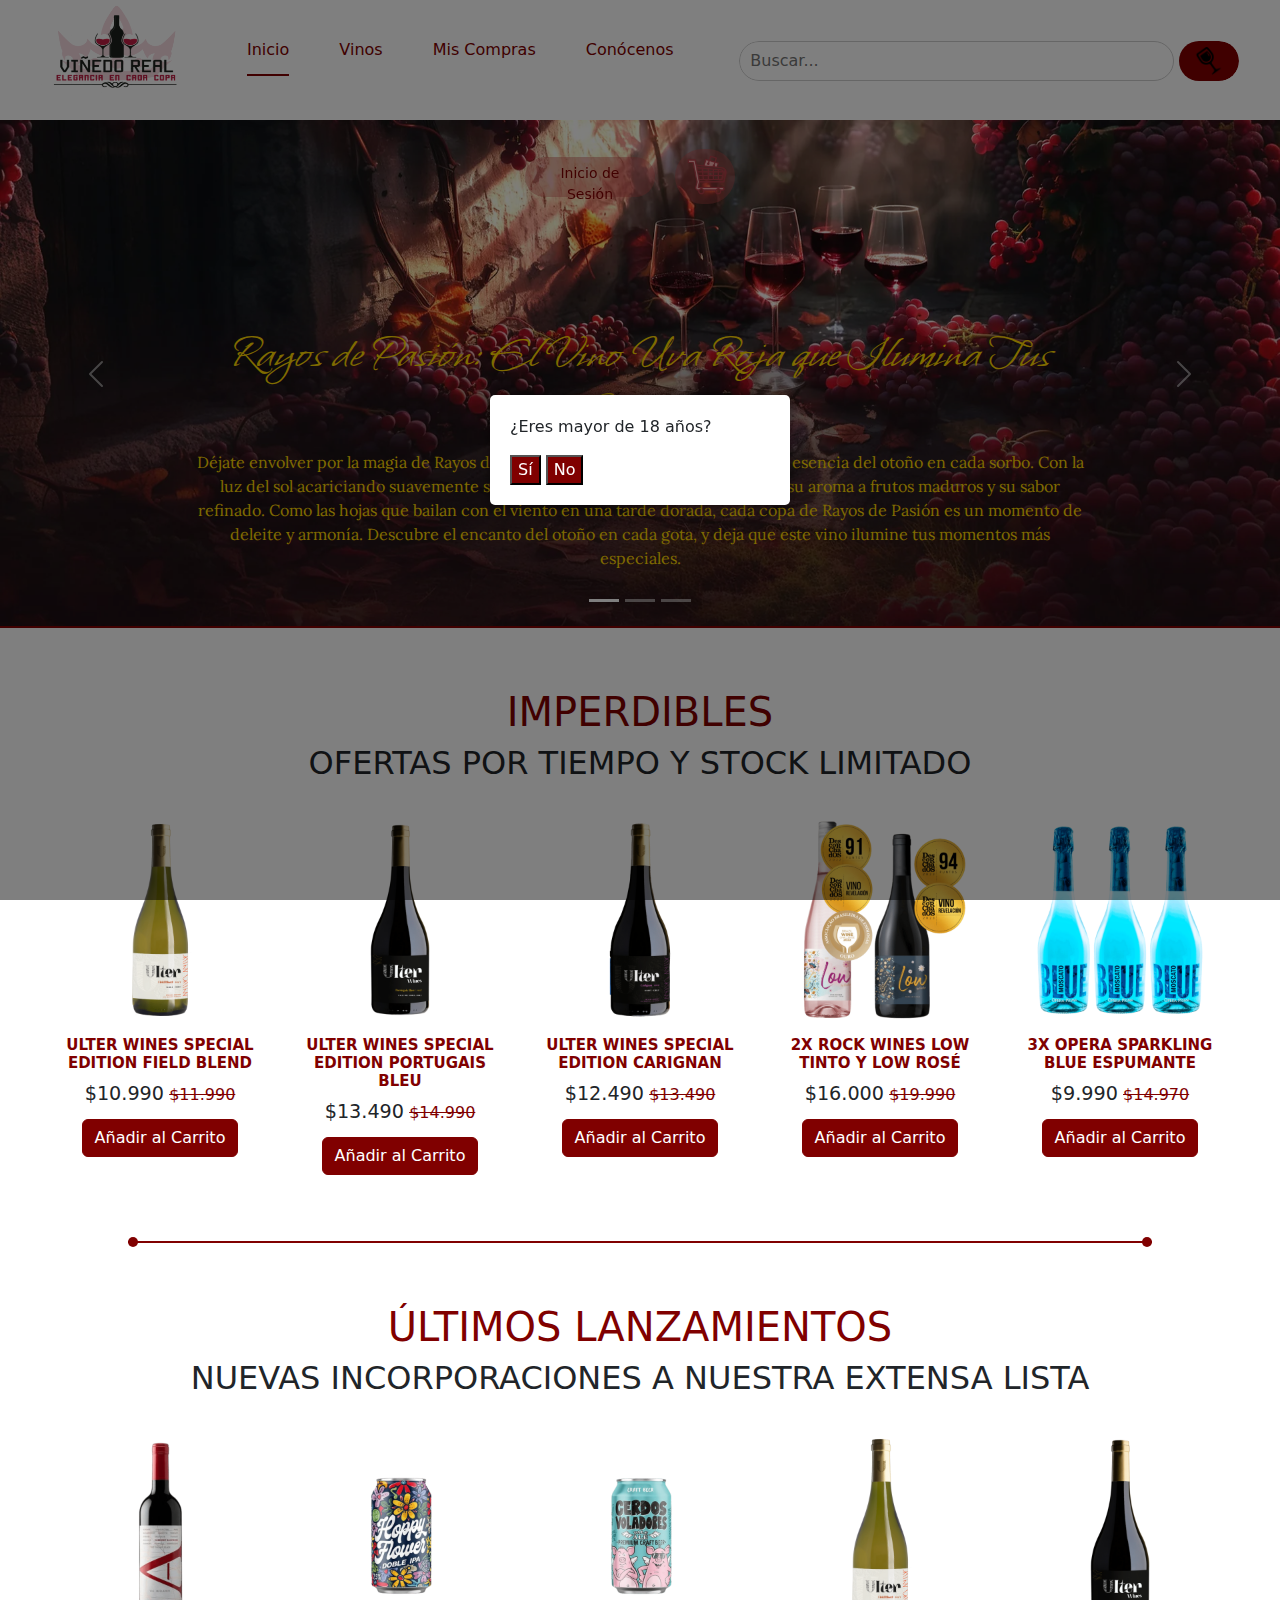
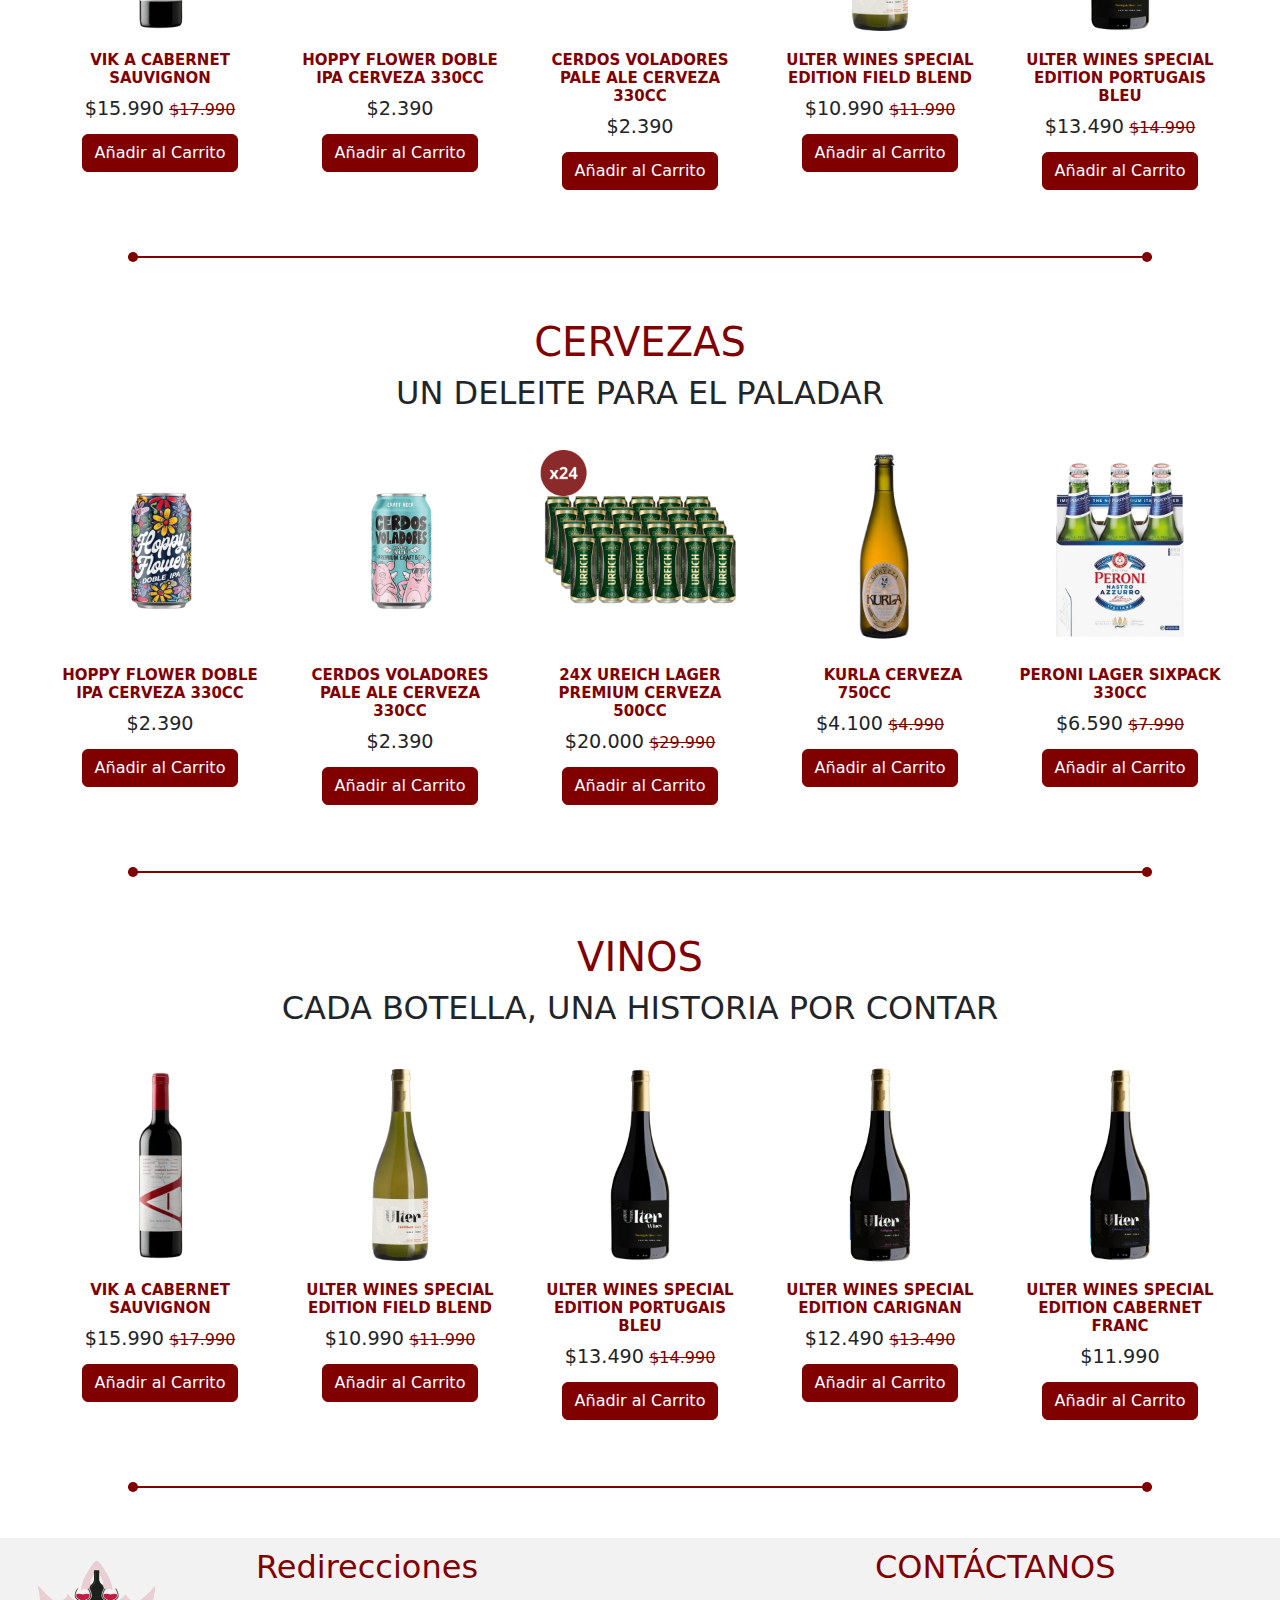
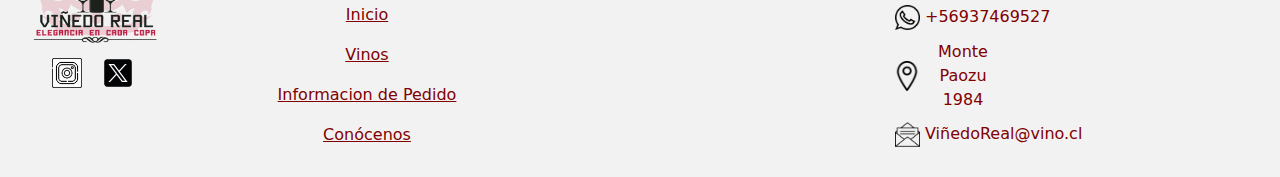
==== index.html @ 99cf97c0 "Primer commit" ====
<!DOCTYPE html>
<html lang="es">
  <head>
    <meta charset="UTF-8" />
    <meta name="viewport" content="width=device-width, initial-scale=1.0" />
    <title>Viñedo Real</title>
    <link
      href="https://cdn.jsdelivr.net/npm/bootstrap@5.3.3/dist/css/bootstrap.min.css"
      rel="stylesheet"
      integrity="sha384-QWTKZyjpPEjISv5WaRU9OFeRpok6YctnYmDr5pNlyT2bRjXh0JMhjY6hW+ALEwIH"
      crossorigin="anonymous"
    />
    <link rel="stylesheet" href="index.css" />
    <link
      rel="stylesheet"
      href="https://cdnjs.cloudflare.com/ajax/libs/font-awesome/5.15.3/css/all.min.css"
    />
    <link rel="preconnect" href="https://fonts.googleapis.com" />
    <link rel="preconnect" href="https://fonts.gstatic.com" crossorigin />
    <link
      href="https://fonts.googleapis.com/css2?family=Whisper&display=swap"
      rel="stylesheet"
    />
    <link rel="preconnect" href="https://fonts.googleapis.com" />
    <link rel="preconnect" href="https://fonts.gstatic.com" crossorigin />
    <link
      href="https://fonts.googleapis.com/css2?family=Lora:ital,wght@0,400..700;1,400..700&family=Whisper&display=swap"
      rel="stylesheet"
    />
  </head>
  <body>
    <nav class="nav">
      <div id="logo" class="nav-logo">
        <a href="index.html">
          <img src="imagenes/logo.png" alt="Logo" />
        </a>
      </div>
      <div class="nav-menu responsive" id="navMenu">
        <ul>
          <li><a href="index.html" class="link active">Inicio</a></li>
          <li><a href="vinos.html" class="link">Vinos</a></li>
          <li><a href="pedidos.html" class="link">Mis Compras</a></li>
          <li><a href="conocenos.html" class="link">Conócenos</a></li>
        </ul>
      </div>

      <div class="header-content">
        <form id="Busqueda" class="d-flex search-form" role="search">
          <input
            type="search"
            placeholder="Buscar..."
            aria-label="Search"
            class="my-search-input"
          />
          <button class="btn btn-outline-success" type="submit">
            <img src="imagenes/busqueda.png" alt="busqueda" />
          </button>
        </form>
      </div>

      <div class="nav-button">
        <a href="login.html" class="btn white-btn">Inicio de Sesión</a>
        <a href="carrito.html" class="btn" id="carritoBtn">
          <img src="imagenes/carrito.png" alt="carrito" />
        </a>
      </div>
      <div class="nav-menu-btn">
        <i class="bx bx-menu" onclick="myMenuFunction()"></i>
      </div>
    </nav>

    <!--TODO           CARRUSEL-->

    <div id="carouselExampleIndicators" class="carousel slide">
      <div class="carousel-indicators">
        <button
          type="button"
          data-bs-target="#carouselExampleIndicators"
          data-bs-slide-to="0"
          class="active"
          aria-current="true"
          aria-label="Slide 1"
        ></button>
        <button
          type="button"
          data-bs-target="#carouselExampleIndicators"
          data-bs-slide-to="1"
          aria-label="Slide 2"
        ></button>
        <button
          type="button"
          data-bs-target="#carouselExampleIndicators"
          data-bs-slide-to="2"
          aria-label="Slide 3"
        ></button>
      </div>
      <div class="carousel-inner">
        <div class="carousel-item active">
          <img
            src="imagenes/carrusel1.png"
            class="d-block w-100"
            alt="slide1uvas"
          />
          <div class="carousel-caption">
            <h5>Rayos de Pasión: El Vino Uva Roja que Ilumina Tus Sentidos</h5>
            <p>
              Déjate envolver por la magia de Rayos de Pasión, un vino uva roja
              que captura la esencia del otoño en cada sorbo. Con la luz del sol
              acariciando suavemente sus tonalidades, este elixir embriaga con
              su aroma a frutos maduros y su sabor refinado. Como las hojas que
              bailan con el viento en una tarde dorada, cada copa de Rayos de
              Pasión es un momento de deleite y armonía. Descubre el encanto del
              otoño en cada gota, y deja que este vino ilumine tus momentos más
              especiales.
            </p>
          </div>
        </div>
        <div class="carousel-item">
          <img
            src="imagenes/carrusel2.png"
            class="d-block w-100"
            alt="slide2sangre"
          />
          <div class="carousel-caption">
            <h5>Sangre del Viñedo: El Vino Rojo que Cautiva los Sentidos</h5>
            <p>
              Sumérgete en la seducción de nuestro vino Sangre del Viñedo, una
              experiencia sensorial que despierta los sentidos con su tonalidad
              roja profunda y su sabor exquisito. Proveniente de las uvas más
              selectas de nuestros viñedos, cada sorbo es un viaje a la pasión y
              la elegancia. Descubre el placer en cada gota, y deja que Sangre
              del Viñedo realce tus momentos más especiales.
            </p>
          </div>
        </div>
        <div class="carousel-item">
          <img
            src="imagenes/carrusel3.png"
            class="d-block w-100"
            alt="slide3verde"
          />
          <div class="carousel-caption">
            <h5>
              Resplandor Dorado: El Espumante Amarillo que Despierta el Espíritu
            </h5>
            <p>
              Embárcate en un viaje celestial con Resplandor Dorado, un
              espumante amarillo que irradia luz divina en cada sorbo. Envuelto
              en un halo de uvas verdes y la exuberancia de la naturaleza, este
              elixir despierta tus sentidos con su brillo celestial y su aroma a
              frescura primaveral. Como los rayos del sol que acarician la
              tierra fértil, cada copa de Resplandor Dorado es una experiencia
              luminosa que eleva el alma. Descubre la magia en cada gota, y deja
              que este espumante ilumine tus momentos más especiales.
            </p>
          </div>
        </div>
      </div>
      <button
        class="carousel-control-prev"
        type="button"
        data-bs-target="#carouselExampleIndicators"
        data-bs-slide="prev"
      >
        <span class="carousel-control-prev-icon" aria-hidden="true"></span>
        <span class="visually-hidden">Previous</span>
      </button>
      <button
        class="carousel-control-next"
        type="button"
        data-bs-target="#carouselExampleIndicators"
        data-bs-slide="next"
      >
        <span class="carousel-control-next-icon" aria-hidden="true"></span>
        <span class="visually-hidden">Next</span>
      </button>
    </div>

    <h1>IMPERDIBLES</h1>
    <h2>OFERTAS POR TIEMPO Y STOCK LIMITADO</h2>

    <!--TODO     CARDS    -->

    <div class="card-container">
      <div class="card" style="width: 18rem">
        <img src="imagenes/vinos/vino1.png" class="card-img-top" alt="vino1" />
        <div class="card-body">
          <h5 class="card-title">ULTER WINES SPECIAL EDITION FIELD BLEND</h5>
          <div class="price">
            <span class="discounted-price">$10.990</span>
            <span class="original-price">$11.990</span>
          </div>
          <a href="#" class="btn btn-primary">Añadir al Carrito</a>
        </div>
      </div>
      <div class="card" style="width: 18rem">
        <img src="imagenes/vinos/vino2.png" class="card-img-top" alt="vino2" />
        <div class="card-body">
          <h5 class="card-title">ULTER WINES SPECIAL EDITION PORTUGAIS BLEU</h5>
          <div class="price">
            <span class="discounted-price">$13.490</span>
            <span class="original-price">$14.990</span>
          </div>
          <a href="#" class="btn btn-primary">Añadir al Carrito</a>
        </div>
      </div>
      <div class="card" style="width: 18rem">
        <img src="imagenes/vinos/vino3.png" class="card-img-top" alt="vino3" />
        <div class="card-body">
          <h5 class="card-title">ULTER WINES SPECIAL EDITION CARIGNAN</h5>
          <div class="price">
            <span class="discounted-price">$12.490</span>
            <span class="original-price">$13.490</span>
          </div>
          <a href="#" class="btn btn-primary">Añadir al Carrito</a>
        </div>
      </div>
      <div class="card" style="width: 18rem">
        <img src="imagenes/vinos/vino4.png" class="card-img-top" alt="vino4" />
        <div class="card-body">
          <h5 class="card-title">2X ROCK WINES LOW TINTO Y LOW ROSÉ</h5>
          <div class="price">
            <span class="discounted-price">$16.000</span>
            <span class="original-price">$19.990</span>
          </div>
          <a href="#" class="btn btn-primary">Añadir al Carrito</a>
        </div>
      </div>
      <div class="card" style="width: 18rem">
        <img src="imagenes/vinos/vino5.png" class="card-img-top" alt="vino5" />
        <div class="card-body">
          <h5 class="card-title">3X OPERA SPARKLING BLUE ESPUMANTE</h5>
          <div class="price">
            <span class="discounted-price">$9.990</span>
            <span class="original-price">$14.970</span>
          </div>
          <a href="#" class="btn btn-primary">Añadir al Carrito</a>
        </div>
      </div>
    </div>

    <div class="separador"></div>

    <h1>ÚLTIMOS LANZAMIENTOS</h1>
    <h2>NUEVAS INCORPORACIONES A NUESTRA EXTENSA LISTA</h2>

    <!--TODO     CARDS   2 -->

    <div class="card-container">
      <div class="card" style="width: 18rem">
        <img
          src="imagenes/vinos/vino11.png"
          class="card-img-top"
          alt="vino11"
        />
        <div class="card-body">
          <h5 class="card-title">VIK A CABERNET SAUVIGNON</h5>
          <div class="price">
            <span class="discounted-price">$15.990</span>
            <span class="original-price">$17.990</span>
          </div>
          <a href="#" class="btn btn-primary">Añadir al Carrito</a>
        </div>
      </div>
      <div class="card" style="width: 18rem">
        <img
          src="imagenes/vinos/vino22.png"
          class="card-img-top"
          alt="vino22"
        />
        <div class="card-body">
          <h5 class="card-title">HOPPY FLOWER DOBLE IPA CERVEZA 330CC</h5>
          <div class="price">
            <span class="discounted-price">$2.390</span>
          </div>
          <a href="#" class="btn btn-primary">Añadir al Carrito</a>
        </div>
      </div>
      <div class="card" style="width: 18rem">
        <img
          src="imagenes/vinos/vino33.png"
          class="card-img-top"
          alt="vino33"
        />
        <div class="card-body">
          <h5 class="card-title">CERDOS VOLADORES PALE ALE CERVEZA 330CC</h5>
          <div class="price">
            <span class="discounted-price">$2.390</span>
          </div>
          <a href="#" class="btn btn-primary">Añadir al Carrito</a>
        </div>
      </div>
      <div class="card" style="width: 18rem">
        <img
          src="imagenes/vinos/vino44.png"
          class="card-img-top"
          alt="vino44"
        />
        <div class="card-body">
          <h5 class="card-title">ULTER WINES SPECIAL EDITION FIELD BLEND</h5>
          <div class="price">
            <span class="discounted-price">$10.990</span>
            <span class="original-price">$11.990</span>
          </div>
          <a href="#" class="btn btn-primary">Añadir al Carrito</a>
        </div>
      </div>
      <div class="card" style="width: 18rem">
        <img
          src="imagenes/vinos/vino55.png"
          class="card-img-top"
          alt="vino55"
        />
        <div class="card-body">
          <h5 class="card-title">ULTER WINES SPECIAL EDITION PORTUGAIS BLEU</h5>
          <div class="price">
            <span class="discounted-price">$13.490</span>
            <span class="original-price">$14.990</span>
          </div>
          <a href="#" class="btn btn-primary">Añadir al Carrito</a>
        </div>
      </div>
    </div>

    <div class="separador"></div>

    <h1>CERVEZAS</h1>
    <h2>UN DELEITE PARA EL PALADAR</h2>

    <!--TODO     CARDS  3  -->

    <div class="card-container">
      <div class="card" style="width: 18rem">
        <img
          src="imagenes/vinos/vino111.png"
          class="card-img-top"
          alt="vino111"
        />
        <div class="card-body">
          <h5 class="card-title">HOPPY FLOWER DOBLE IPA CERVEZA 330CC</h5>
          <div class="price">
            <span class="discounted-price"> $2.390</span>
          </div>
          <a href="#" class="btn btn-primary">Añadir al Carrito</a>
        </div>
      </div>
      <div class="card" style="width: 18rem">
        <img
          src="imagenes/vinos/vino222.png"
          class="card-img-top"
          alt="vino222"
        />
        <div class="card-body">
          <h5 class="card-title">CERDOS VOLADORES PALE ALE CERVEZA 330CC</h5>
          <div class="price">
            <span class="discounted-price">$2.390</span>
          </div>
          <a href="#" class="btn btn-primary">Añadir al Carrito</a>
        </div>
      </div>
      <div class="card" style="width: 18rem">
        <img
          src="imagenes/vinos/vino333.png"
          class="card-img-top"
          alt="vino333"
        />
        <div class="card-body">
          <h5 class="card-title">24X UREICH LAGER PREMIUM CERVEZA 500CC</h5>
          <div class="price">
            <span class="discounted-price">$20.000</span>
            <span class="original-price">$29.990</span>
          </div>
          <a href="#" class="btn btn-primary">Añadir al Carrito</a>
        </div>
      </div>
      <div class="card" style="width: 18rem">
        <img
          src="imagenes/vinos/vino444.png"
          class="card-img-top"
          alt="vino444"
        />
        <div class="card-body">
          <h5 class="card-title">
            ‎ ‎ ‎ ‎ ‎ KURLA CERVEZA 750CC‎ ‎ ‎ ‎ ‎‎ ‎ ‎
          </h5>
          <div class="price">
            <span class="discounted-price">$4.100</span>
            <span class="original-price">$4.990</span>
          </div>
          <a href="#" class="btn btn-primary">Añadir al Carrito</a>
        </div>
      </div>
      <div class="card" style="width: 18rem">
        <img
          src="imagenes/vinos/vino555.png"
          class="card-img-top"
          alt="vino555"
        />
        <div class="card-body">
          <h5 class="card-title">PERONI LAGER SIXPACK 330CC</h5>
          <div class="price">
            <span class="discounted-price">$6.590</span>
            <span class="original-price">$7.990</span>
          </div>
          <a href="#" class="btn btn-primary">Añadir al Carrito</a>
        </div>
      </div>
    </div>

    <div class="separador"></div>

    <h1>VINOS</h1>
    <h2>CADA BOTELLA, UNA HISTORIA POR CONTAR</h2>

    <!--TODO     CARDS  4  -->

    <div class="card-container">
      <div class="card" style="width: 18rem">
        <img
          src="imagenes/vinos/vino1111.png"
          class="card-img-top"
          alt="vino1111"
        />
        <div class="card-body">
          <h5 class="card-title">VIK A CABERNET SAUVIGNON</h5>
          <div class="price">
            <span class="discounted-price">$15.990</span>
            <span class="original-price">$17.990</span>
          </div>
          <a href="#" class="btn btn-primary">Añadir al Carrito</a>
        </div>
      </div>
      <div class="card" style="width: 18rem">
        <img
          src="imagenes/vinos/vino2222.png"
          class="card-img-top"
          alt="vino2222"
        />
        <div class="card-body">
          <h5 class="card-title">ULTER WINES SPECIAL EDITION FIELD BLEND</h5>
          <div class="price">
            <span class="discounted-price">$10.990</span>
            <span class="original-price">$11.990</span>
          </div>
          <a href="#" class="btn btn-primary">Añadir al Carrito</a>
        </div>
      </div>
      <div class="card" style="width: 18rem">
        <img
          src="imagenes/vinos/vino3333.png"
          class="card-img-top"
          alt="vino3333"
        />
        <div class="card-body">
          <h5 class="card-title">ULTER WINES SPECIAL EDITION PORTUGAIS BLEU</h5>
          <div class="price">
            <span class="discounted-price">$13.490</span>
            <span class="original-price">$14.990</span>
          </div>
          <a href="#" class="btn btn-primary">Añadir al Carrito</a>
        </div>
      </div>
      <div class="card" style="width: 18rem">
        <img
          src="imagenes/vinos/vino4444.png"
          class="card-img-top"
          alt="vino4444"
        />
        <div class="card-body">
          <h5 class="card-title">ULTER WINES SPECIAL EDITION CARIGNAN</h5>
          <div class="price">
            <span class="discounted-price">$12.490</span>
            <span class="original-price">$13.490</span>
          </div>
          <a href="#" class="btn btn-primary">Añadir al Carrito</a>
        </div>
      </div>
      <div class="card" style="width: 18rem">
        <img
          src="imagenes/vinos/vino5555.png"
          class="card-img-top"
          alt="vino5555"
        />
        <div class="card-body">
          <h5 class="card-title">ULTER WINES SPECIAL EDITION CABERNET FRANC</h5>
          <div class="price">
            <span class="discounted-price">$11.990</span>
          </div>
          <a href="#" class="btn btn-primary">Añadir al Carrito</a>
        </div>
      </div>
    </div>

    <div class="separador"></div>

    <!--TODO   FOOTER   -->

    <footer class="custom-footer">
      <div class="custom-logo-container">
        <div>
          <img src="imagenes/logo.png" alt="logo" class="custom-logo" />
          <img
            src="imagenes/instagram.png"
            alt="instagram"
            class="custom-icon"
          />
          <img src="imagenes/x.png" alt="x" class="custom-icon1" />
        </div>
      </div>
      <div class="custom-titles-container">
        <div class="custom-title">
          <h2>Redirecciones</h2>
          <ul class="list-group list-group-flush">
            <li class="list-group-item"><a href="index.html">Inicio</a></li>
            <li class="list-group-item"><a href="vinos.html">Vinos</a></li>
            <li class="list-group-item">
              <a href="pedidos.html">Informacion de Pedido</a>
            </li>
            <li class="list-group-item">
              <a href="conocenos.html">Conócenos</a>
            </li>
          </ul>
        </div>
        <div class="custom-title1">
          <h2 class="titulo">CONTÁCTANOS</h2>
          <ul class="list-group list-group-flush">
            <li class="list-group-item1">
              <img src="imagenes/whatsapp.png" alt="wsp" class="custom-icon3" />
              +56937469527
            </li>
            <li class="list-group-item2">
              <img
                src="imagenes/ubicacion.png"
                alt="ubicacion"
                class="custom-icon2"
              />
              Monte Paozu 1984
            </li>
            <li class="list-group-item1">
              <img
                src="imagenes/correo.png"
                alt="correo"
                class="custom-icon3"
              />
              ViñedoReal@vino.cl
            </li>
          </ul>
        </div>
      </div>
    </footer>

    <div id="modal">
      <div id="modal-content">
        <p>¿Eres mayor de 18 años?</p>
        <button id="yes-btn">Sí</button>
        <button id="no-btn">No</button>
      </div>
    </div>

    <script>
      const modal = document.getElementById("modal");
      const yesBtn = document.getElementById("yes-btn");
      const noBtn = document.getElementById("no-btn");

      window.onload = function () {
        modal.style.display = "block";
      };

      yesBtn.addEventListener("click", function () {
        modal.style.display = "none";
      });

      noBtn.addEventListener("click", function () {
        window.location.href =
          "https://www.senda.gob.cl/informacion-sobre-drogas/conoce-mas-sobre-las-drogas/alcohol/";
      });

      const toggleMenuBtn = document.getElementById("toggleMenu");
      const navMenu = document.getElementById("navMenu");

      toggleMenuBtn.addEventListener("click", function () {
        navMenu.classList.toggle("responsive");
      });
    </script>

    <script
      src="https://cdn.jsdelivr.net/npm/bootstrap@5.3.3/dist/js/bootstrap.bundle.min.js"
      integrity="sha384-YvpcrYf0tY3lHB60NNkmXc5s9fDVZLESaAA55NDzOxhy9GkcIdslK1eN7N6jIeHz"
      crossorigin="anonymous"
    ></script>
    <script
      src="https://cdn.jsdelivr.net/npm/@popperjs/core@2.11.8/dist/umd/popper.min.js"
      integrity="sha384-I7E8VVD/ismYTF4hNIPjVp/Zjvgyol6VFvRkX/vR+Vc4jQkC+hVqc2pM8ODewa9r"
      crossorigin="anonymous"
    ></script>
    <script
      src="https://cdn.jsdelivr.net/npm/bootstrap@5.3.3/dist/js/bootstrap.min.js"
      integrity="sha384-0pUGZvbkm6XF6gxjEnlmuGrJXVbNuzT9qBBavbLwCsOGabYfZo0T0to5eqruptLy"
      crossorigin="anonymous"
    ></script>
  </body>
</html>
---- index.css ----
/* Logo */
#logo img {
  width: 150px;
  height: 100px;
  margin-left: 40px;
  margin-top: 13px;
}

/* Barra de búsqueda */
.header {
  display: flex;
  justify-content: flex-end;
  align-items: center;
  background-color: #ffffff;
  padding: 10px 20px;
}

.header-content {
  display: flex;
  align-items: center;
  justify-content: space-between;
  max-width: 1200px;
  margin: 0 auto;
}

/** BARRA DE BUSQUEDA*/

#Busqueda {
  display: flex;
  align-items: center;
  border-radius: 20px;
  overflow: hidden;
  width: 500px;
  height: 40px;
  margin-top: 15px;
}

#Busqueda input {
  flex-grow: 2;
  padding: 10px;
  border: 1px solid #ccc;
  border-radius: 20px;
  width: auto;
  height: 100%;
}

#Busqueda button {
  background-color: #800000;
  border: none;
  border-radius: 20px;
  padding: 10px 15px;
  margin-left: 5px;
  height: 100%;
}

#Busqueda button img {
  width: 30px;
  height: 30px;
  margin-top: -5px;
}

@media only screen and (max-width: 768px) {
  #Busqueda {
    display: none;
  }
}

.nav {
  position: fixed;
  top: 0;
  display: flex;
  justify-content: space-around;
  width: 100%;
  height: 100px;
  line-height: 100px;
  background-color: #ffffff;
  z-index: 100;
  margin-top: -10px;
}

.nav-menu ul {
  display: flex;
  margin-top: 10px;
}

.nav-menu ul li {
  list-style-type: none;
}

.nav-menu ul li .link {
  text-decoration: none;
  font-weight: 500;
  color: #800000;
  padding-bottom: 15px;
  margin: 0 25px;
}

.link:hover,
.active {
  border-bottom: 2px solid #800000;
}

.nav-button .btn {
  width: 130px;
  height: 40px;
  font-weight: 500;
  background: rgba(193, 73, 73, 0.4);
  border: none;
  border-radius: 30px;
  cursor: pointer;
  transition: 0.3s ease;
  color: #800000;
}

.btn:hover {
  background: rgba(193, 73, 73, 0.4);
}

.btn.white-btn {
  margin-left: 15px;
  font-size: 14px;
  margin-top: 20px;
}

.nav-menu-btn {
  display: none;
}

@media only screen and (max-width: 786px) {
  .nav-button {
    display: none;
  }

  /* Ocultar el menú en dispositivos móviles */
  @media (max-width: 768px) {
    .nav-menu {
      display: none;
    }
    .responsive {
      display: block !important; /* Asegura que el menú sea visible al activarse */
    }
  }

  /* Ajustes para el botón de hamburguesa en dispositivos móviles */
  @media (max-width: 768px) {
    .nav-menu-btn {
      display: block; /* Asegura que el botón de hamburguesa sea visible */
    }
  }

  .nav-menu.responsive {
    top: 100px;
  }

  .nav-menu {
    position: absolute;
    top: -100%;
    display: flex;
    justify-content: center;
    background: rgba(255, 255, 255, 0.2);
    width: 100%;
    height: 90vh;
    backdrop-filter: blur(20px);
    transition: 0.3s;
  }

  .nav-menu ul {
    flex-direction: column;
    text-align: center;
  }

  .nav-menu-btn {
    display: block;
  }

  .nav-menu-btn i {
    font-size: 25px;
    color: #000; /* Cambiado a negro */
    padding: 10px;
    background: rgba(255, 255, 255, 0.2);
    border-radius: 50%;
    cursor: pointer;
    transition: 0.3s;
  }

  .nav-menu-btn i:hover {
    background: rgba(255, 255, 255, 0.15);
  }
}

@media only screen and (max-width: 540px) {
  .wrapper {
    min-height: 100vh;
  }

  .form-box {
    width: 100%;
    padding: 0 20px;
  }

  .register-container,
  .login-container {
    width: 100%;
    padding: 0 20px;
  }

  .register-container .two-forms {
    flex-direction: column;
    gap: 0;
  }
}

#carritoBtn {
  margin-left: 15px;
  width: 60px;
  height: 55px;
  margin-right: 35px;
  margin-top: 20px;
}

#carritoBtn img {
  height: 40px;
  width: 40px;
}

/* CARRUSEL */

#carouselExampleIndicators {
  margin-top: 120px;
}

.carousel-caption h5 {
  color: #ffd700;
  font-family: "Whisper", sans-serif;
  font-size: xxx-large;
}

.carousel-caption p {
  color: #ffd700;
  font-family: "Lora", sans-serif;
  font-size: medium;
}

/* Titulos */

h1 {
  margin-top: 60px;
  text-align: center;
  color: #800000;
}

h2 {
  text-align: center;
}

/* Card container */
.card-container {
  display: flex;
  justify-content: space-between;
  margin: 0 auto;
  max-width: 1200px;
}

/* Card */
.card {
  border: none;
  margin-top: 30px;
}

.btn-primary {
  background-color: #800000;
  border-color: #800000;
  margin-top: 10px;
}

.card-body {
  text-align: center;
}

.price {
  display: block;
  text-align: center;
}

.discounted-price {
  font-size: 1.2em;
}

.original-price {
  font-size: 1em;
  color: #800000;
  text-decoration: line-through;
}

.card-title {
  font-size: 15px;
  text-align: center;
  color: #800000;
  font-weight: bold;
}

.card-img-top {
  height: 200px;
  width: 200px;
  margin: 0 auto;
}

/* SEPARADOR */

.separador {
  position: relative;
  height: 2px;
  width: 80%;
  margin: 50px auto;
  background-color: #800000;
}

.separador::before,
.separador::after {
  content: "";
  position: absolute;
  width: 10px;
  height: 10px;
  background-color: #800000;
  border-radius: 50%;
}

.separador::before {
  left: 0;
  top: 50%;
  transform: translateY(-50%);
}

.separador::after {
  right: 0;
  top: 50%;
  transform: translateY(-50%);
}

/* FOOTER */

.custom-footer {
  background-color: #f2f2f2;
  color: #800000;
  padding: 20px;
  text-align: center;
}

.custom-titles-container {
  display: flex;
  justify-content: space-around;
}

.custom-title {
  width: 30%;
  margin-top: -140px;
}

.custom-title1 {
  width: 10%;
  margin-top: -140px;
  margin-right: 100px;
}

.list-group {
  padding-left: 0px;
  list-style: none;
}

.list-group-item {
  border: none;
  background-color: transparent;
  border: none;
}

.list-group-item1 {
  border: none;
  background-color: transparent;
  border: none;
  display: flex;
  margin-left: 20px;
  margin-top: 10px;
}

.list-group-item2 {
  border: none;
  background-color: transparent;
  border: none;
  display: flex;
  align-items: center;
  margin-left: 20px;
}

.list-group-item2 img {
  margin-right: 5px;
}

.list-group-item2 span {
  flex-grow: 1;
  margin-right: 5px;
  white-space: nowrap;
}

.custom-logo-container {
  display: flex;
  align-items: center;
  flex-wrap: wrap;
}

.custom-logo {
  width: 150px;
  height: 100px;
  display: block;
}

.custom-icon {
  width: 30px;
  height: 30px;
  margin: 0 5px;
}

.custom-icon1 {
  width: 40px;
  height: 30px;
  margin: 0 5px;
}

.custom-icon3 {
  width: 25px;
  height: auto;
  margin-right: 5px;
  vertical-align: middle;
  margin-bottom: 10px;
}

.custom-icon2 {
  width: 30px;
  height: 30px;
  margin-right: 5px;
  margin-left: -3px;
}

.list-group-item a {
  color: #800000;
}

/** Modal */

#modal {
  display: none;
  position: fixed;
  top: 0;
  left: 0;
  width: 100%;
  height: 100%;
  background-color: rgba(0, 0, 0, 0.5);
  z-index: 1000;
}

#modal-content {
  background-color: #ffffff;
  width: 300px;
  padding: 20px;
  border-radius: 5px;
  box-shadow: 0 0 10px rgba(0, 0, 0, 0.5);
  position: absolute;
  top: 50%;
  left: 50%;
  transform: translate(-50%, -50%);
}

/* Estilos para el botón */
#open-modal {
  background-color: #007bff;
  color: #fff;
  padding: 10px 20px;
  border: none;
  border-radius: 5px;
  cursor: pointer;
}

#yes-btn {
  color: #fff;
  background-color: #800000;
}

#no-btn {
  color: #fff;
  background-color: #800000;
}
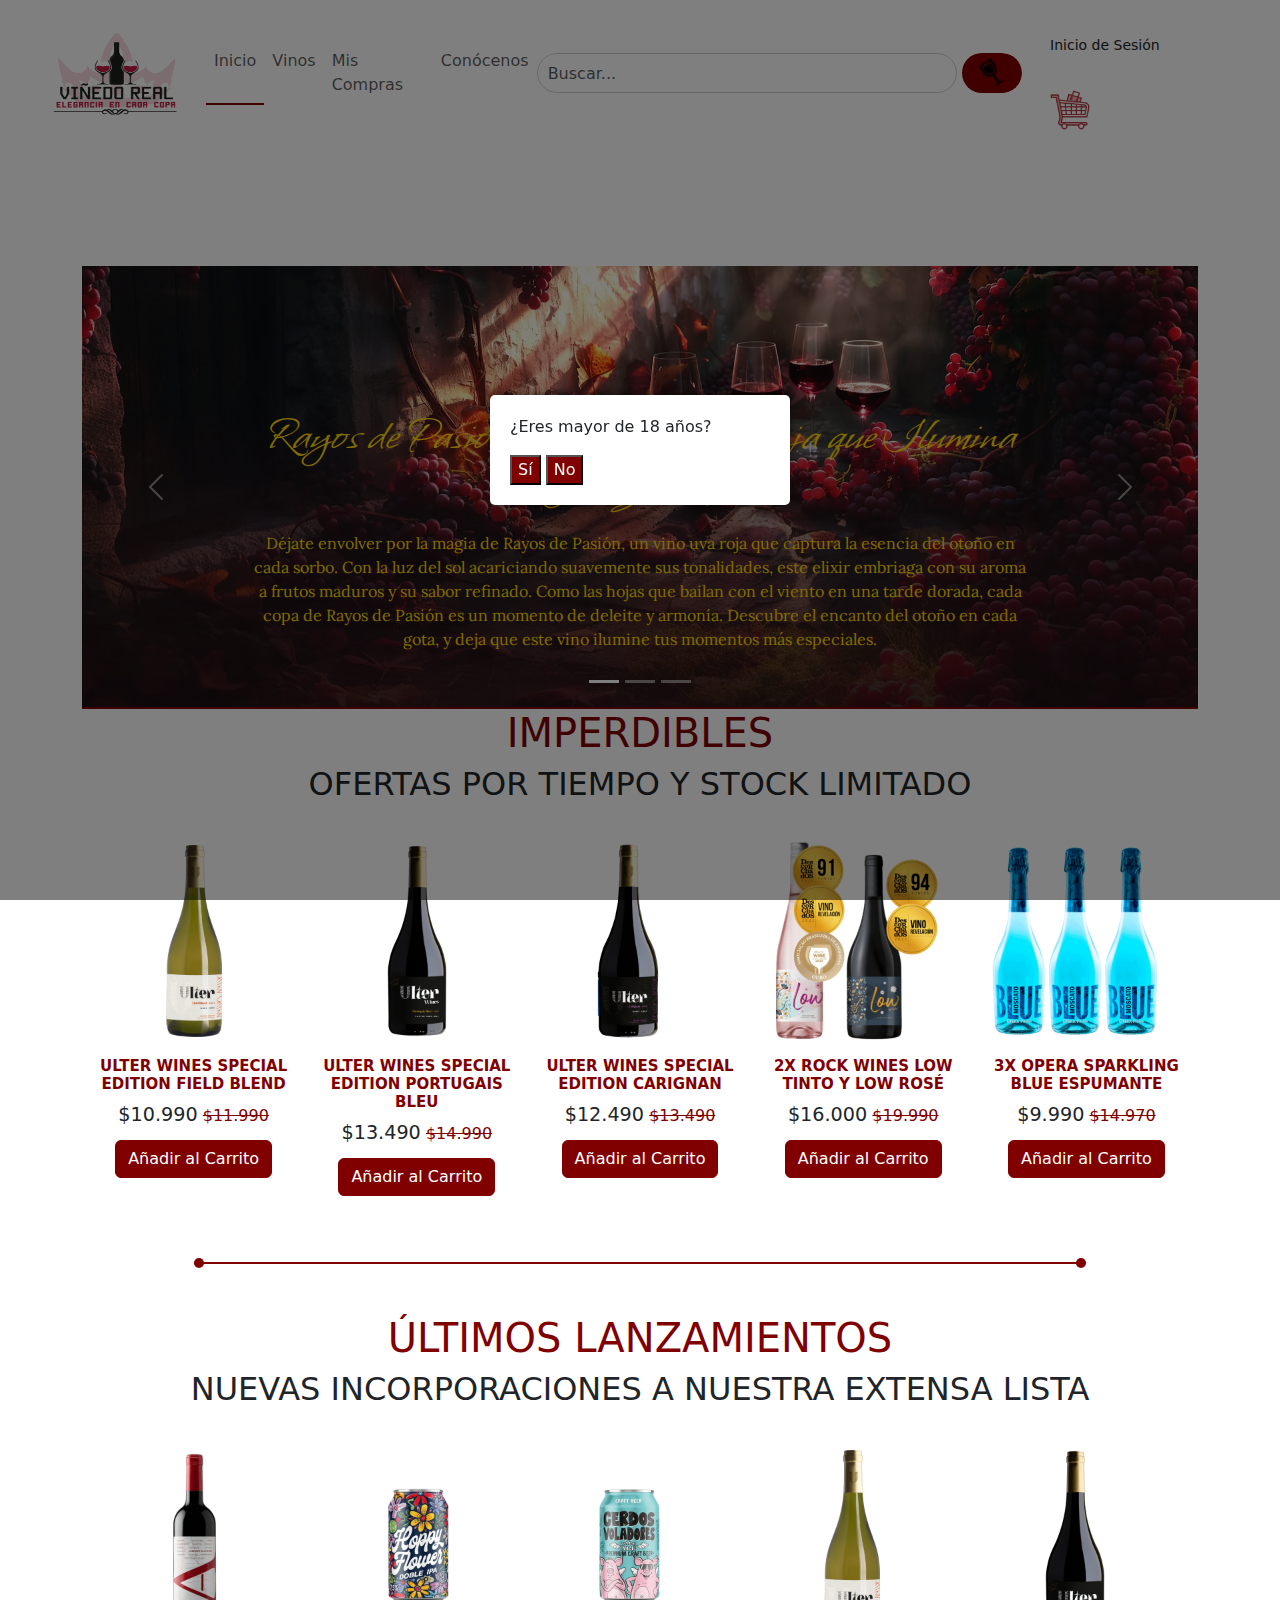
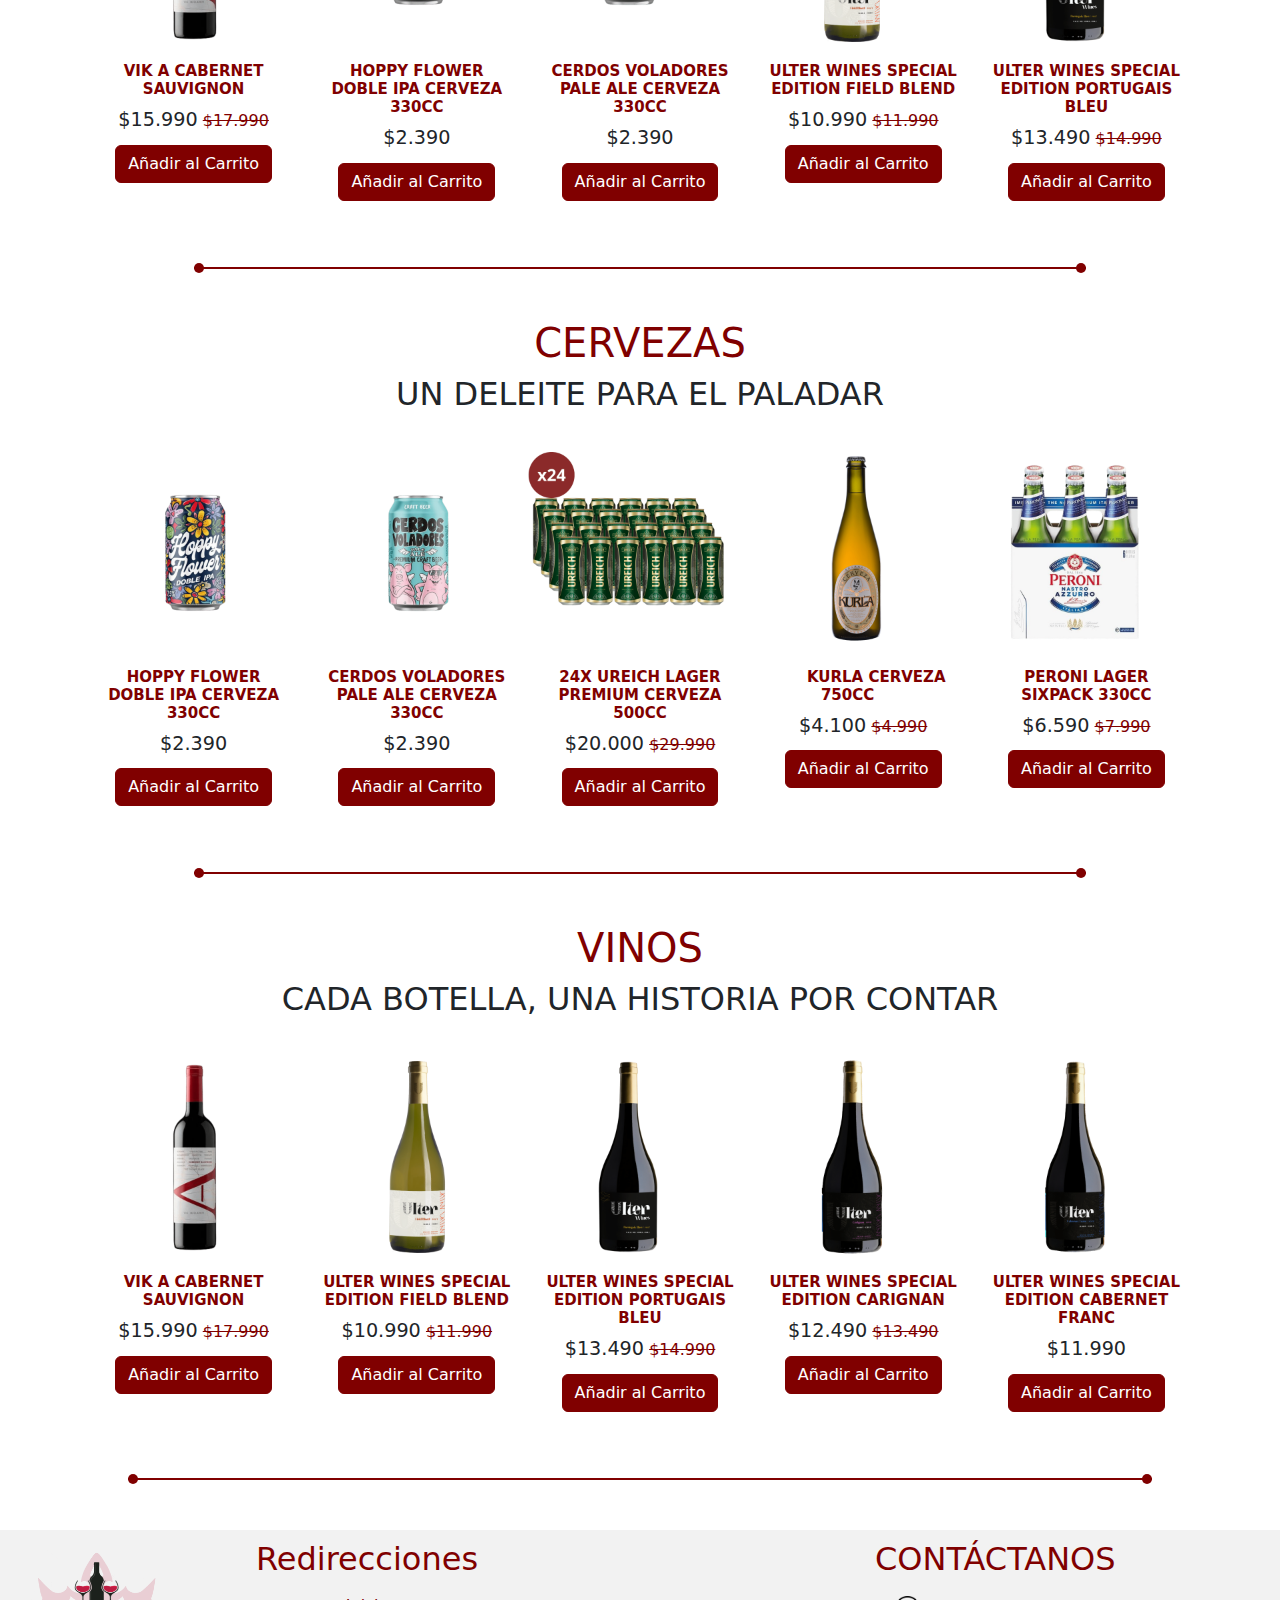
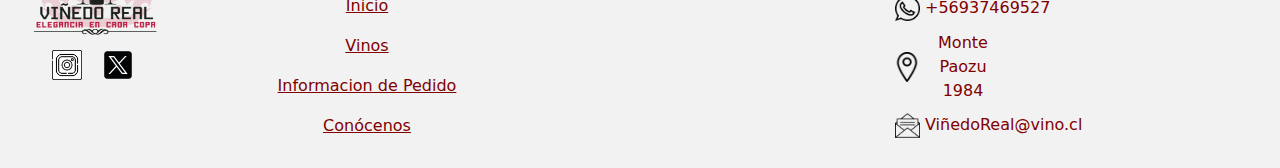
==== commit beb9d9e0: "Yes yes" ====
--- a/index.html
+++ b/index.html
@@ -29,468 +29,472 @@
     />
   </head>
   <body>
-    <nav class="nav">
-      <div id="logo" class="nav-logo">
-        <a href="index.html">
+    <!-- Barra de navegacion con boostrap -->
+    <nav class="navbar navbar-expand-lg navbar-light">
+      <a class="navbar-brand" href="index.html">
+        <div id="logo" class="">
           <img src="imagenes/logo.png" alt="Logo" />
-        </a>
-      </div>
-      <div class="nav-menu responsive" id="navMenu">
-        <ul>
-          <li><a href="index.html" class="link active">Inicio</a></li>
-          <li><a href="vinos.html" class="link">Vinos</a></li>
-          <li><a href="pedidos.html" class="link">Mis Compras</a></li>
-          <li><a href="conocenos.html" class="link">Conócenos</a></li>
+        </div>
+      </a>
+      <button class="navbar-toggler" type="button" data-toggle="collapse" data-target="#navbarSupportedContent" aria-controls="navbarSupportedContent" aria-expanded="false" aria-label="Toggle navigation">
+        <span class="navbar-toggler-icon"></span>
+      </button>
+    
+      <div class="collapse navbar-collapse" id="navbarSupportedContent">
+        <ul class="navbar-nav mr-auto">
+          <li class="nav-item active">
+            <a class="nav-link" href="index.html">Inicio <span class="sr-only">(current)</span></a>
+          </li>
+          <li class="nav-item">
+            <a class="nav-link" href="vinos.html">Vinos</a>
+          </li>
+          <li class="nav-item">
+            <a class="nav-link" href="pedidos.html">Mis Compras</a>
+          </li>
+          <li class="nav-item">
+            <a class="nav-link" href="conocenos.html">Conócenos</a>
+          </li>
         </ul>
-      </div>
-
-      <div class="header-content">
-        <form id="Busqueda" class="d-flex search-form" role="search">
-          <input
-            type="search"
-            placeholder="Buscar..."
-            aria-label="Search"
-            class="my-search-input"
-          />
-          <button class="btn btn-outline-success" type="submit">
-            <img src="imagenes/busqueda.png" alt="busqueda" />
+        <form id="Busqueda"  class="form-inline my-2 my-lg-0 mx-auto" role="search">
+          <input type="search" placeholder="Buscar..." aria-label="Search" class="form-control mr-sm-2">
+          <button class="btn btn-outline-success my-2 my-sm-0" type="submit"><img src="imagenes/busqueda.png" alt="busqueda"/></button>
+        </form>
+        <div class="ml-auto">
+          <a href="login.html" class="btn white-btn">Inicio de Sesión</a>
+          <a href="carrito.html" class="btn" id="carritoBtn">
+            <img src="imagenes/carrito.png" alt="carrito" />
+          </a>
+        </div>
+      </div>
+    </nav>
+    <!--TODO           CARRUSEL-->
+    <div class="container">
+      <div class="row"> <!-- Carrusel -->
+        <div id="carouselExampleIndicators" class="carousel slide">
+          <div class="carousel-indicators">
+            <button
+              type="button"
+              data-bs-target="#carouselExampleIndicators"
+              data-bs-slide-to="0"
+              class="active"
+              aria-current="true"
+              aria-label="Slide 1"
+            ></button>
+            <button
+              type="button"
+              data-bs-target="#carouselExampleIndicators"
+              data-bs-slide-to="1"
+              aria-label="Slide 2"
+            ></button>
+            <button
+              type="button"
+              data-bs-target="#carouselExampleIndicators"
+              data-bs-slide-to="2"
+              aria-label="Slide 3"
+            ></button>
+          </div>
+          <div class="carousel-inner">
+            <div class="carousel-item active">
+              <img
+                src="imagenes/carrusel1.png"
+                class="d-block w-100"
+                alt="slide1uvas"
+              />
+              <div class="carousel-caption">
+                <h5>Rayos de Pasión: El Vino Uva Roja que Ilumina Tus Sentidos</h5>
+                <p>
+                  Déjate envolver por la magia de Rayos de Pasión, un vino uva roja
+                  que captura la esencia del otoño en cada sorbo. Con la luz del sol
+                  acariciando suavemente sus tonalidades, este elixir embriaga con
+                  su aroma a frutos maduros y su sabor refinado. Como las hojas que
+                  bailan con el viento en una tarde dorada, cada copa de Rayos de
+                  Pasión es un momento de deleite y armonía. Descubre el encanto del
+                  otoño en cada gota, y deja que este vino ilumine tus momentos más
+                  especiales.
+                </p>
+              </div>
+            </div>
+            <div class="carousel-item">
+              <img
+                src="imagenes/carrusel2.png"
+                class="d-block w-100"
+                alt="slide2sangre"
+              />
+              <div class="carousel-caption">
+                <h5>Sangre del Viñedo: El Vino Rojo que Cautiva los Sentidos</h5>
+                <p>
+                  Sumérgete en la seducción de nuestro vino Sangre del Viñedo, una
+                  experiencia sensorial que despierta los sentidos con su tonalidad
+                  roja profunda y su sabor exquisito. Proveniente de las uvas más
+                  selectas de nuestros viñedos, cada sorbo es un viaje a la pasión y
+                  la elegancia. Descubre el placer en cada gota, y deja que Sangre
+                  del Viñedo realce tus momentos más especiales.
+                </p>
+              </div>
+            </div>
+            <div class="carousel-item">
+              <img
+                src="imagenes/carrusel3.png"
+                class="d-block w-100"
+                alt="slide3verde"
+              />
+              <div class="carousel-caption">
+                <h5>
+                  Resplandor Dorado: El Espumante Amarillo que Despierta el Espíritu
+                </h5>
+                <p>
+                  Embárcate en un viaje celestial con Resplandor Dorado, un
+                  espumante amarillo que irradia luz divina en cada sorbo. Envuelto
+                  en un halo de uvas verdes y la exuberancia de la naturaleza, este
+                  elixir despierta tus sentidos con su brillo celestial y su aroma a
+                  frescura primaveral. Como los rayos del sol que acarician la
+                  tierra fértil, cada copa de Resplandor Dorado es una experiencia
+                  luminosa que eleva el alma. Descubre la magia en cada gota, y deja
+                  que este espumante ilumine tus momentos más especiales.
+                </p>
+              </div>
+            </div>
+          </div>
+          <button
+            class="carousel-control-prev"
+            type="button"
+            data-bs-target="#carouselExampleIndicators"
+            data-bs-slide="prev"
+          >
+            <span class="carousel-control-prev-icon" aria-hidden="true"></span>
+            <span class="visually-hidden">Previous</span>
           </button>
-        </form>
-      </div>
-
-      <div class="nav-button">
-        <a href="login.html" class="btn white-btn">Inicio de Sesión</a>
-        <a href="carrito.html" class="btn" id="carritoBtn">
-          <img src="imagenes/carrito.png" alt="carrito" />
-        </a>
-      </div>
-      <div class="nav-menu-btn">
-        <i class="bx bx-menu" onclick="myMenuFunction()"></i>
-      </div>
-    </nav>
-
-    <!--TODO           CARRUSEL-->
-
-    <div id="carouselExampleIndicators" class="carousel slide">
-      <div class="carousel-indicators">
-        <button
-          type="button"
-          data-bs-target="#carouselExampleIndicators"
-          data-bs-slide-to="0"
-          class="active"
-          aria-current="true"
-          aria-label="Slide 1"
-        ></button>
-        <button
-          type="button"
-          data-bs-target="#carouselExampleIndicators"
-          data-bs-slide-to="1"
-          aria-label="Slide 2"
-        ></button>
-        <button
-          type="button"
-          data-bs-target="#carouselExampleIndicators"
-          data-bs-slide-to="2"
-          aria-label="Slide 3"
-        ></button>
-      </div>
-      <div class="carousel-inner">
-        <div class="carousel-item active">
-          <img
-            src="imagenes/carrusel1.png"
-            class="d-block w-100"
-            alt="slide1uvas"
-          />
-          <div class="carousel-caption">
-            <h5>Rayos de Pasión: El Vino Uva Roja que Ilumina Tus Sentidos</h5>
-            <p>
-              Déjate envolver por la magia de Rayos de Pasión, un vino uva roja
-              que captura la esencia del otoño en cada sorbo. Con la luz del sol
-              acariciando suavemente sus tonalidades, este elixir embriaga con
-              su aroma a frutos maduros y su sabor refinado. Como las hojas que
-              bailan con el viento en una tarde dorada, cada copa de Rayos de
-              Pasión es un momento de deleite y armonía. Descubre el encanto del
-              otoño en cada gota, y deja que este vino ilumine tus momentos más
-              especiales.
-            </p>
-          </div>
-        </div>
-        <div class="carousel-item">
-          <img
-            src="imagenes/carrusel2.png"
-            class="d-block w-100"
-            alt="slide2sangre"
-          />
-          <div class="carousel-caption">
-            <h5>Sangre del Viñedo: El Vino Rojo que Cautiva los Sentidos</h5>
-            <p>
-              Sumérgete en la seducción de nuestro vino Sangre del Viñedo, una
-              experiencia sensorial que despierta los sentidos con su tonalidad
-              roja profunda y su sabor exquisito. Proveniente de las uvas más
-              selectas de nuestros viñedos, cada sorbo es un viaje a la pasión y
-              la elegancia. Descubre el placer en cada gota, y deja que Sangre
-              del Viñedo realce tus momentos más especiales.
-            </p>
-          </div>
-        </div>
-        <div class="carousel-item">
-          <img
-            src="imagenes/carrusel3.png"
-            class="d-block w-100"
-            alt="slide3verde"
-          />
-          <div class="carousel-caption">
-            <h5>
-              Resplandor Dorado: El Espumante Amarillo que Despierta el Espíritu
-            </h5>
-            <p>
-              Embárcate en un viaje celestial con Resplandor Dorado, un
-              espumante amarillo que irradia luz divina en cada sorbo. Envuelto
-              en un halo de uvas verdes y la exuberancia de la naturaleza, este
-              elixir despierta tus sentidos con su brillo celestial y su aroma a
-              frescura primaveral. Como los rayos del sol que acarician la
-              tierra fértil, cada copa de Resplandor Dorado es una experiencia
-              luminosa que eleva el alma. Descubre la magia en cada gota, y deja
-              que este espumante ilumine tus momentos más especiales.
-            </p>
-          </div>
-        </div>
-      </div>
-      <button
-        class="carousel-control-prev"
-        type="button"
-        data-bs-target="#carouselExampleIndicators"
-        data-bs-slide="prev"
-      >
-        <span class="carousel-control-prev-icon" aria-hidden="true"></span>
-        <span class="visually-hidden">Previous</span>
-      </button>
-      <button
-        class="carousel-control-next"
-        type="button"
-        data-bs-target="#carouselExampleIndicators"
-        data-bs-slide="next"
-      >
-        <span class="carousel-control-next-icon" aria-hidden="true"></span>
-        <span class="visually-hidden">Next</span>
-      </button>
+          <button
+            class="carousel-control-next"
+            type="button"
+            data-bs-target="#carouselExampleIndicators"
+            data-bs-slide="next"
+          >
+            <span class="carousel-control-next-icon" aria-hidden="true"></span>
+            <span class="visually-hidden">Next</span>
+          </button>
+        </div>
+      </div>
+      <div class="row"> <!-- Imperdibles vinos -->
+        <h1>IMPERDIBLES</h1>
+        <h2>OFERTAS POR TIEMPO Y STOCK LIMITADO</h2>
+
+        <!--TODO     CARDS    -->
+
+        <div class="card-container">
+          <div class="card" style="width: 18rem">
+            <img src="imagenes/vinos/vino1.png" class="card-img-top" alt="vino1" />
+            <div class="card-body">
+              <h5 class="card-title">ULTER WINES SPECIAL EDITION FIELD BLEND</h5>
+              <div class="price">
+                <span class="discounted-price">$10.990</span>
+                <span class="original-price">$11.990</span>
+              </div>
+              <a href="#" class="btn btn-primary">Añadir al Carrito</a>
+            </div>
+          </div>
+          <div class="card" style="width: 18rem">
+            <img src="imagenes/vinos/vino2.png" class="card-img-top" alt="vino2" />
+            <div class="card-body">
+              <h5 class="card-title">ULTER WINES SPECIAL EDITION PORTUGAIS BLEU</h5>
+              <div class="price">
+                <span class="discounted-price">$13.490</span>
+                <span class="original-price">$14.990</span>
+              </div>
+              <a href="#" class="btn btn-primary">Añadir al Carrito</a>
+            </div>
+          </div>
+          <div class="card d-none d-sm-block" style="width: 18rem">
+            <img src="imagenes/vinos/vino3.png" class="card-img-top" alt="vino3" />
+            <div class="card-body">
+              <h5 class="card-title">ULTER WINES SPECIAL EDITION CARIGNAN</h5>
+              <div class="price">
+                <span class="discounted-price">$12.490</span>
+                <span class="original-price">$13.490</span>
+              </div>
+              <a href="#" class="btn btn-primary">Añadir al Carrito</a>
+            </div>
+          </div>
+          <div class="card d-none d-sm-block" style="width: 18rem">
+            <img src="imagenes/vinos/vino4.png" class="card-img-top" alt="vino4" />
+            <div class="card-body">
+              <h5 class="card-title">2X ROCK WINES LOW TINTO Y LOW ROSÉ</h5>
+              <div class="price">
+                <span class="discounted-price">$16.000</span>
+                <span class="original-price">$19.990</span>
+              </div>
+              <a href="#" class="btn btn-primary">Añadir al Carrito</a>
+            </div>
+          </div>
+          <div class="card d-none d-sm-block" style="width: 18rem">
+            <img src="imagenes/vinos/vino5.png" class="card-img-top" alt="vino5" />
+            <div class="card-body">
+              <h5 class="card-title">3X OPERA SPARKLING BLUE ESPUMANTE</h5>
+              <div class="price">
+                <span class="discounted-price">$9.990</span>
+                <span class="original-price">$14.970</span>
+              </div>
+              <a href="#" class="btn btn-primary">Añadir al Carrito</a>
+            </div>
+          </div>
+        </div>
+      </div>
+      <div class="separador"></div>
+
+      <div class="row"> <!-- Ultimos lanzamientos -->
+        <h1>ÚLTIMOS LANZAMIENTOS</h1>
+        <h2>NUEVAS INCORPORACIONES A NUESTRA EXTENSA LISTA</h2>
+
+        <!--TODO     CARDS   2 -->
+
+        <div class="card-container">
+          <div class="card" style="width: 18rem">
+            <img
+              src="imagenes/vinos/vino11.png"
+              class="card-img-top"
+              alt="vino11"
+            />
+            <div class="card-body">
+              <h5 class="card-title">VIK A CABERNET SAUVIGNON</h5>
+              <div class="price">
+                <span class="discounted-price">$15.990</span>
+                <span class="original-price">$17.990</span>
+              </div>
+              <a href="#" class="btn btn-primary">Añadir al Carrito</a>
+            </div>
+          </div>
+          <div class="card" style="width: 18rem">
+            <img
+              src="imagenes/vinos/vino22.png"
+              class="card-img-top"
+              alt="vino22"
+            />
+            <div class="card-body">
+              <h5 class="card-title">HOPPY FLOWER DOBLE IPA CERVEZA 330CC</h5>
+              <div class="price">
+                <span class="discounted-price">$2.390</span>
+              </div>
+              <a href="#" class="btn btn-primary">Añadir al Carrito</a>
+            </div>
+          </div>
+          <div class="card d-none d-sm-block" style="width: 18rem">
+            <img
+              src="imagenes/vinos/vino33.png"
+              class="card-img-top"
+              alt="vino33"
+            />
+            <div class="card-body">
+              <h5 class="card-title">CERDOS VOLADORES PALE ALE CERVEZA 330CC</h5>
+              <div class="price">
+                <span class="discounted-price">$2.390</span>
+              </div>
+              <a href="#" class="btn btn-primary">Añadir al Carrito</a>
+            </div>
+          </div>
+          <div class="card d-none d-sm-block" style="width: 18rem">
+            <img
+              src="imagenes/vinos/vino44.png"
+              class="card-img-top"
+              alt="vino44"
+            />
+            <div class="card-body">
+              <h5 class="card-title">ULTER WINES SPECIAL EDITION FIELD BLEND</h5>
+              <div class="price">
+                <span class="discounted-price">$10.990</span>
+                <span class="original-price">$11.990</span>
+              </div>
+              <a href="#" class="btn btn-primary">Añadir al Carrito</a>
+            </div>
+          </div>
+          <div class="card d-none d-sm-block" style="width: 18rem">
+            <img
+              src="imagenes/vinos/vino55.png"
+              class="card-img-top"
+              alt="vino55"
+            />
+            <div class="card-body">
+              <h5 class="card-title">ULTER WINES SPECIAL EDITION PORTUGAIS BLEU</h5>
+              <div class="price">
+                <span class="discounted-price">$13.490</span>
+                <span class="original-price">$14.990</span>
+              </div>
+              <a href="#" class="btn btn-primary">Añadir al Carrito</a>
+            </div>
+          </div>
+        </div>
+      </div>
+      <div class="separador"></div>
+
+      <div class="row"> <!-- Cervezas -->
+        <h1>CERVEZAS</h1>
+        <h2>UN DELEITE PARA EL PALADAR</h2>
+
+        <!--TODO     CARDS  3  -->
+
+        <div class="card-container">
+          <div class="card" style="width: 18rem">
+            <img
+              src="imagenes/vinos/vino111.png"
+              class="card-img-top"
+              alt="vino111"
+            />
+            <div class="card-body">
+              <h5 class="card-title">HOPPY FLOWER DOBLE IPA CERVEZA 330CC</h5>
+              <div class="price">
+                <span class="discounted-price"> $2.390</span>
+              </div>
+              <a href="#" class="btn btn-primary">Añadir al Carrito</a>
+            </div>
+          </div>
+          <div class="card" style="width: 18rem">
+            <img
+              src="imagenes/vinos/vino222.png"
+              class="card-img-top"
+              alt="vino222"
+            />
+            <div class="card-body">
+              <h5 class="card-title">CERDOS VOLADORES PALE ALE CERVEZA 330CC</h5>
+              <div class="price">
+                <span class="discounted-price">$2.390</span>
+              </div>
+              <a href="#" class="btn btn-primary">Añadir al Carrito</a>
+            </div>
+          </div>
+          <div class="card d-none d-sm-block" style="width: 18rem">
+            <img
+              src="imagenes/vinos/vino333.png"
+              class="card-img-top"
+              alt="vino333"
+            />
+            <div class="card-body">
+              <h5 class="card-title">24X UREICH LAGER PREMIUM CERVEZA 500CC</h5>
+              <div class="price">
+                <span class="discounted-price">$20.000</span>
+                <span class="original-price">$29.990</span>
+              </div>
+              <a href="#" class="btn btn-primary">Añadir al Carrito</a>
+            </div>
+          </div>
+          <div class="card d-none d-sm-block" style="width: 18rem">
+            <img
+              src="imagenes/vinos/vino444.png"
+              class="card-img-top"
+              alt="vino444"
+            />
+            <div class="card-body">
+              <h5 class="card-title">
+                ‎ ‎ ‎ ‎ ‎ KURLA CERVEZA 750CC‎ ‎ ‎ ‎ ‎‎ ‎ ‎
+              </h5>
+              <div class="price">
+                <span class="discounted-price">$4.100</span>
+                <span class="original-price">$4.990</span>
+              </div>
+              <a href="#" class="btn btn-primary">Añadir al Carrito</a>
+            </div>
+          </div>
+          <div class="card d-none d-sm-block" style="width: 18rem">
+            <img
+              src="imagenes/vinos/vino555.png"
+              class="card-img-top"
+              alt="vino555"
+            />
+            <div class="card-body">
+              <h5 class="card-title">PERONI LAGER SIXPACK 330CC</h5>
+              <div class="price">
+                <span class="discounted-price">$6.590</span>
+                <span class="original-price">$7.990</span>
+              </div>
+              <a href="#" class="btn btn-primary">Añadir al Carrito</a>
+            </div>
+          </div>
+        </div>
+      </div>
+      <div class="separador"></div>
+
+      <div class="row"> <!-- Vinos -->
+        <h1>VINOS</h1>
+        <h2>CADA BOTELLA, UNA HISTORIA POR CONTAR</h2>
+
+        <!--TODO     CARDS  4  -->
+
+        <div class="card-container">
+          <div class="card" style="width: 18rem">
+            <img
+              src="imagenes/vinos/vino1111.png"
+              class="card-img-top"
+              alt="vino1111"
+            />
+            <div class="card-body">
+              <h5 class="card-title">VIK A CABERNET SAUVIGNON</h5>
+              <div class="price">
+                <span class="discounted-price">$15.990</span>
+                <span class="original-price">$17.990</span>
+              </div>
+              <a href="#" class="btn btn-primary">Añadir al Carrito</a>
+            </div>
+          </div>
+          <div class="card" style="width: 18rem">
+            <img
+              src="imagenes/vinos/vino2222.png"
+              class="card-img-top"
+              alt="vino2222"
+            />
+            <div class="card-body">
+              <h5 class="card-title">ULTER WINES SPECIAL EDITION FIELD BLEND</h5>
+              <div class="price">
+                <span class="discounted-price">$10.990</span>
+                <span class="original-price">$11.990</span>
+              </div>
+              <a href="#" class="btn btn-primary">Añadir al Carrito</a>
+            </div>
+          </div>
+          <div class="card d-none d-sm-block" style="width: 18rem">
+            <img
+              src="imagenes/vinos/vino3333.png"
+              class="card-img-top"
+              alt="vino3333"
+            />
+            <div class="card-body">
+              <h5 class="card-title">ULTER WINES SPECIAL EDITION PORTUGAIS BLEU</h5>
+              <div class="price">
+                <span class="discounted-price">$13.490</span>
+                <span class="original-price">$14.990</span>
+              </div>
+              <a href="#" class="btn btn-primary">Añadir al Carrito</a>
+            </div>
+          </div>
+          <div class="card d-none d-sm-block" style="width: 18rem">
+            <img
+              src="imagenes/vinos/vino4444.png"
+              class="card-img-top"
+              alt="vino4444"
+            />
+            <div class="card-body">
+              <h5 class="card-title">ULTER WINES SPECIAL EDITION CARIGNAN</h5>
+              <div class="price">
+                <span class="discounted-price">$12.490</span>
+                <span class="original-price">$13.490</span>
+              </div>
+              <a href="#" class="btn btn-primary">Añadir al Carrito</a>
+            </div>
+          </div>
+          <div class="card d-none d-sm-block" style="width: 18rem">
+            <img
+              src="imagenes/vinos/vino5555.png"
+              class="card-img-top"
+              alt="vino5555"
+            />
+            <div class="card-body">
+              <h5 class="card-title">ULTER WINES SPECIAL EDITION CABERNET FRANC</h5>
+              <div class="price">
+                <span class="discounted-price">$11.990</span>
+              </div>
+              <a href="#" class="btn btn-primary">Añadir al Carrito</a>
+            </div>
+          </div> 
+        </div>
+      </div>
     </div>
-
-    <h1>IMPERDIBLES</h1>
-    <h2>OFERTAS POR TIEMPO Y STOCK LIMITADO</h2>
-
-    <!--TODO     CARDS    -->
-
-    <div class="card-container">
-      <div class="card" style="width: 18rem">
-        <img src="imagenes/vinos/vino1.png" class="card-img-top" alt="vino1" />
-        <div class="card-body">
-          <h5 class="card-title">ULTER WINES SPECIAL EDITION FIELD BLEND</h5>
-          <div class="price">
-            <span class="discounted-price">$10.990</span>
-            <span class="original-price">$11.990</span>
-          </div>
-          <a href="#" class="btn btn-primary">Añadir al Carrito</a>
-        </div>
-      </div>
-      <div class="card" style="width: 18rem">
-        <img src="imagenes/vinos/vino2.png" class="card-img-top" alt="vino2" />
-        <div class="card-body">
-          <h5 class="card-title">ULTER WINES SPECIAL EDITION PORTUGAIS BLEU</h5>
-          <div class="price">
-            <span class="discounted-price">$13.490</span>
-            <span class="original-price">$14.990</span>
-          </div>
-          <a href="#" class="btn btn-primary">Añadir al Carrito</a>
-        </div>
-      </div>
-      <div class="card" style="width: 18rem">
-        <img src="imagenes/vinos/vino3.png" class="card-img-top" alt="vino3" />
-        <div class="card-body">
-          <h5 class="card-title">ULTER WINES SPECIAL EDITION CARIGNAN</h5>
-          <div class="price">
-            <span class="discounted-price">$12.490</span>
-            <span class="original-price">$13.490</span>
-          </div>
-          <a href="#" class="btn btn-primary">Añadir al Carrito</a>
-        </div>
-      </div>
-      <div class="card" style="width: 18rem">
-        <img src="imagenes/vinos/vino4.png" class="card-img-top" alt="vino4" />
-        <div class="card-body">
-          <h5 class="card-title">2X ROCK WINES LOW TINTO Y LOW ROSÉ</h5>
-          <div class="price">
-            <span class="discounted-price">$16.000</span>
-            <span class="original-price">$19.990</span>
-          </div>
-          <a href="#" class="btn btn-primary">Añadir al Carrito</a>
-        </div>
-      </div>
-      <div class="card" style="width: 18rem">
-        <img src="imagenes/vinos/vino5.png" class="card-img-top" alt="vino5" />
-        <div class="card-body">
-          <h5 class="card-title">3X OPERA SPARKLING BLUE ESPUMANTE</h5>
-          <div class="price">
-            <span class="discounted-price">$9.990</span>
-            <span class="original-price">$14.970</span>
-          </div>
-          <a href="#" class="btn btn-primary">Añadir al Carrito</a>
-        </div>
-      </div>
-    </div>
-
-    <div class="separador"></div>
-
-    <h1>ÚLTIMOS LANZAMIENTOS</h1>
-    <h2>NUEVAS INCORPORACIONES A NUESTRA EXTENSA LISTA</h2>
-
-    <!--TODO     CARDS   2 -->
-
-    <div class="card-container">
-      <div class="card" style="width: 18rem">
-        <img
-          src="imagenes/vinos/vino11.png"
-          class="card-img-top"
-          alt="vino11"
-        />
-        <div class="card-body">
-          <h5 class="card-title">VIK A CABERNET SAUVIGNON</h5>
-          <div class="price">
-            <span class="discounted-price">$15.990</span>
-            <span class="original-price">$17.990</span>
-          </div>
-          <a href="#" class="btn btn-primary">Añadir al Carrito</a>
-        </div>
-      </div>
-      <div class="card" style="width: 18rem">
-        <img
-          src="imagenes/vinos/vino22.png"
-          class="card-img-top"
-          alt="vino22"
-        />
-        <div class="card-body">
-          <h5 class="card-title">HOPPY FLOWER DOBLE IPA CERVEZA 330CC</h5>
-          <div class="price">
-            <span class="discounted-price">$2.390</span>
-          </div>
-          <a href="#" class="btn btn-primary">Añadir al Carrito</a>
-        </div>
-      </div>
-      <div class="card" style="width: 18rem">
-        <img
-          src="imagenes/vinos/vino33.png"
-          class="card-img-top"
-          alt="vino33"
-        />
-        <div class="card-body">
-          <h5 class="card-title">CERDOS VOLADORES PALE ALE CERVEZA 330CC</h5>
-          <div class="price">
-            <span class="discounted-price">$2.390</span>
-          </div>
-          <a href="#" class="btn btn-primary">Añadir al Carrito</a>
-        </div>
-      </div>
-      <div class="card" style="width: 18rem">
-        <img
-          src="imagenes/vinos/vino44.png"
-          class="card-img-top"
-          alt="vino44"
-        />
-        <div class="card-body">
-          <h5 class="card-title">ULTER WINES SPECIAL EDITION FIELD BLEND</h5>
-          <div class="price">
-            <span class="discounted-price">$10.990</span>
-            <span class="original-price">$11.990</span>
-          </div>
-          <a href="#" class="btn btn-primary">Añadir al Carrito</a>
-        </div>
-      </div>
-      <div class="card" style="width: 18rem">
-        <img
-          src="imagenes/vinos/vino55.png"
-          class="card-img-top"
-          alt="vino55"
-        />
-        <div class="card-body">
-          <h5 class="card-title">ULTER WINES SPECIAL EDITION PORTUGAIS BLEU</h5>
-          <div class="price">
-            <span class="discounted-price">$13.490</span>
-            <span class="original-price">$14.990</span>
-          </div>
-          <a href="#" class="btn btn-primary">Añadir al Carrito</a>
-        </div>
-      </div>
-    </div>
-
-    <div class="separador"></div>
-
-    <h1>CERVEZAS</h1>
-    <h2>UN DELEITE PARA EL PALADAR</h2>
-
-    <!--TODO     CARDS  3  -->
-
-    <div class="card-container">
-      <div class="card" style="width: 18rem">
-        <img
-          src="imagenes/vinos/vino111.png"
-          class="card-img-top"
-          alt="vino111"
-        />
-        <div class="card-body">
-          <h5 class="card-title">HOPPY FLOWER DOBLE IPA CERVEZA 330CC</h5>
-          <div class="price">
-            <span class="discounted-price"> $2.390</span>
-          </div>
-          <a href="#" class="btn btn-primary">Añadir al Carrito</a>
-        </div>
-      </div>
-      <div class="card" style="width: 18rem">
-        <img
-          src="imagenes/vinos/vino222.png"
-          class="card-img-top"
-          alt="vino222"
-        />
-        <div class="card-body">
-          <h5 class="card-title">CERDOS VOLADORES PALE ALE CERVEZA 330CC</h5>
-          <div class="price">
-            <span class="discounted-price">$2.390</span>
-          </div>
-          <a href="#" class="btn btn-primary">Añadir al Carrito</a>
-        </div>
-      </div>
-      <div class="card" style="width: 18rem">
-        <img
-          src="imagenes/vinos/vino333.png"
-          class="card-img-top"
-          alt="vino333"
-        />
-        <div class="card-body">
-          <h5 class="card-title">24X UREICH LAGER PREMIUM CERVEZA 500CC</h5>
-          <div class="price">
-            <span class="discounted-price">$20.000</span>
-            <span class="original-price">$29.990</span>
-          </div>
-          <a href="#" class="btn btn-primary">Añadir al Carrito</a>
-        </div>
-      </div>
-      <div class="card" style="width: 18rem">
-        <img
-          src="imagenes/vinos/vino444.png"
-          class="card-img-top"
-          alt="vino444"
-        />
-        <div class="card-body">
-          <h5 class="card-title">
-            ‎ ‎ ‎ ‎ ‎ KURLA CERVEZA 750CC‎ ‎ ‎ ‎ ‎‎ ‎ ‎
-          </h5>
-          <div class="price">
-            <span class="discounted-price">$4.100</span>
-            <span class="original-price">$4.990</span>
-          </div>
-          <a href="#" class="btn btn-primary">Añadir al Carrito</a>
-        </div>
-      </div>
-      <div class="card" style="width: 18rem">
-        <img
-          src="imagenes/vinos/vino555.png"
-          class="card-img-top"
-          alt="vino555"
-        />
-        <div class="card-body">
-          <h5 class="card-title">PERONI LAGER SIXPACK 330CC</h5>
-          <div class="price">
-            <span class="discounted-price">$6.590</span>
-            <span class="original-price">$7.990</span>
-          </div>
-          <a href="#" class="btn btn-primary">Añadir al Carrito</a>
-        </div>
-      </div>
-    </div>
-
-    <div class="separador"></div>
-
-    <h1>VINOS</h1>
-    <h2>CADA BOTELLA, UNA HISTORIA POR CONTAR</h2>
-
-    <!--TODO     CARDS  4  -->
-
-    <div class="card-container">
-      <div class="card" style="width: 18rem">
-        <img
-          src="imagenes/vinos/vino1111.png"
-          class="card-img-top"
-          alt="vino1111"
-        />
-        <div class="card-body">
-          <h5 class="card-title">VIK A CABERNET SAUVIGNON</h5>
-          <div class="price">
-            <span class="discounted-price">$15.990</span>
-            <span class="original-price">$17.990</span>
-          </div>
-          <a href="#" class="btn btn-primary">Añadir al Carrito</a>
-        </div>
-      </div>
-      <div class="card" style="width: 18rem">
-        <img
-          src="imagenes/vinos/vino2222.png"
-          class="card-img-top"
-          alt="vino2222"
-        />
-        <div class="card-body">
-          <h5 class="card-title">ULTER WINES SPECIAL EDITION FIELD BLEND</h5>
-          <div class="price">
-            <span class="discounted-price">$10.990</span>
-            <span class="original-price">$11.990</span>
-          </div>
-          <a href="#" class="btn btn-primary">Añadir al Carrito</a>
-        </div>
-      </div>
-      <div class="card" style="width: 18rem">
-        <img
-          src="imagenes/vinos/vino3333.png"
-          class="card-img-top"
-          alt="vino3333"
-        />
-        <div class="card-body">
-          <h5 class="card-title">ULTER WINES SPECIAL EDITION PORTUGAIS BLEU</h5>
-          <div class="price">
-            <span class="discounted-price">$13.490</span>
-            <span class="original-price">$14.990</span>
-          </div>
-          <a href="#" class="btn btn-primary">Añadir al Carrito</a>
-        </div>
-      </div>
-      <div class="card" style="width: 18rem">
-        <img
-          src="imagenes/vinos/vino4444.png"
-          class="card-img-top"
-          alt="vino4444"
-        />
-        <div class="card-body">
-          <h5 class="card-title">ULTER WINES SPECIAL EDITION CARIGNAN</h5>
-          <div class="price">
-            <span class="discounted-price">$12.490</span>
-            <span class="original-price">$13.490</span>
-          </div>
-          <a href="#" class="btn btn-primary">Añadir al Carrito</a>
-        </div>
-      </div>
-      <div class="card" style="width: 18rem">
-        <img
-          src="imagenes/vinos/vino5555.png"
-          class="card-img-top"
-          alt="vino5555"
-        />
-        <div class="card-body">
-          <h5 class="card-title">ULTER WINES SPECIAL EDITION CABERNET FRANC</h5>
-          <div class="price">
-            <span class="discounted-price">$11.990</span>
-          </div>
-          <a href="#" class="btn btn-primary">Añadir al Carrito</a>
-        </div>
-      </div>
-    </div>
-
     <div class="separador"></div>
 
     <!--TODO   FOOTER   -->
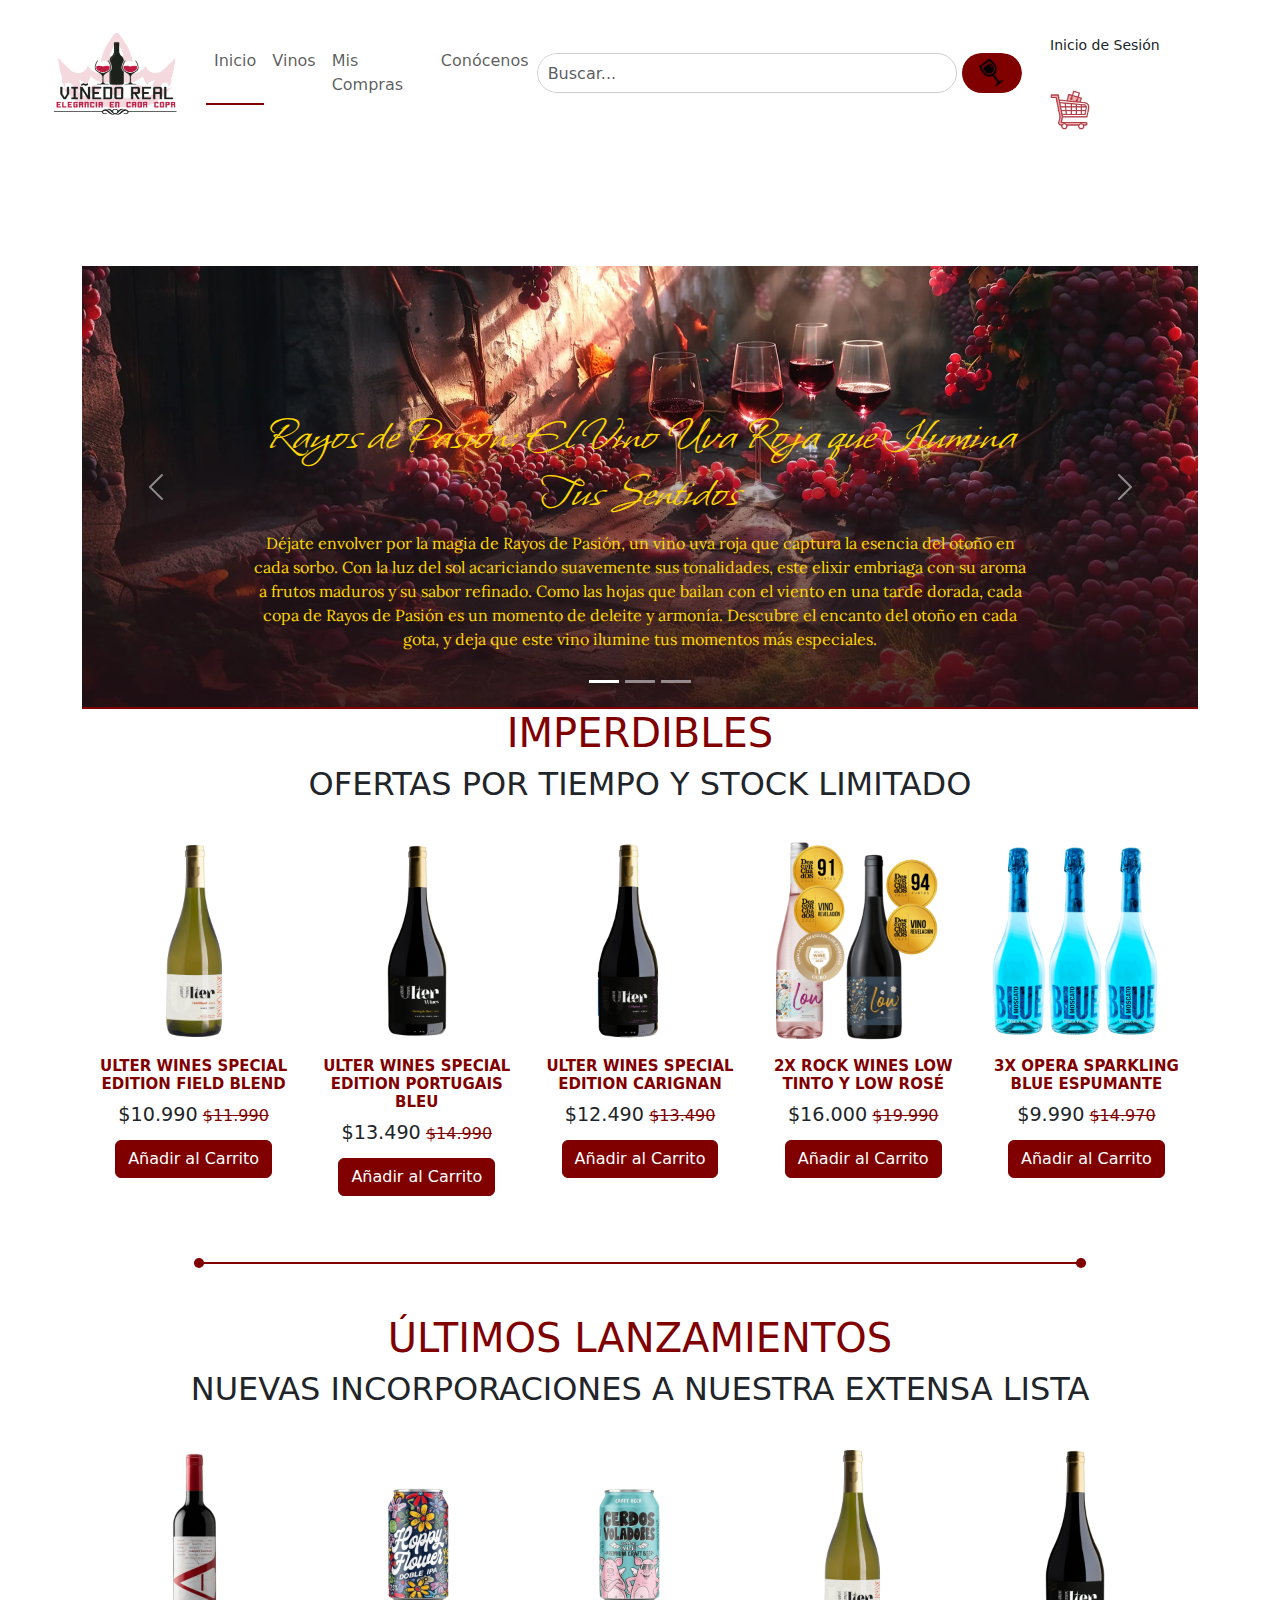
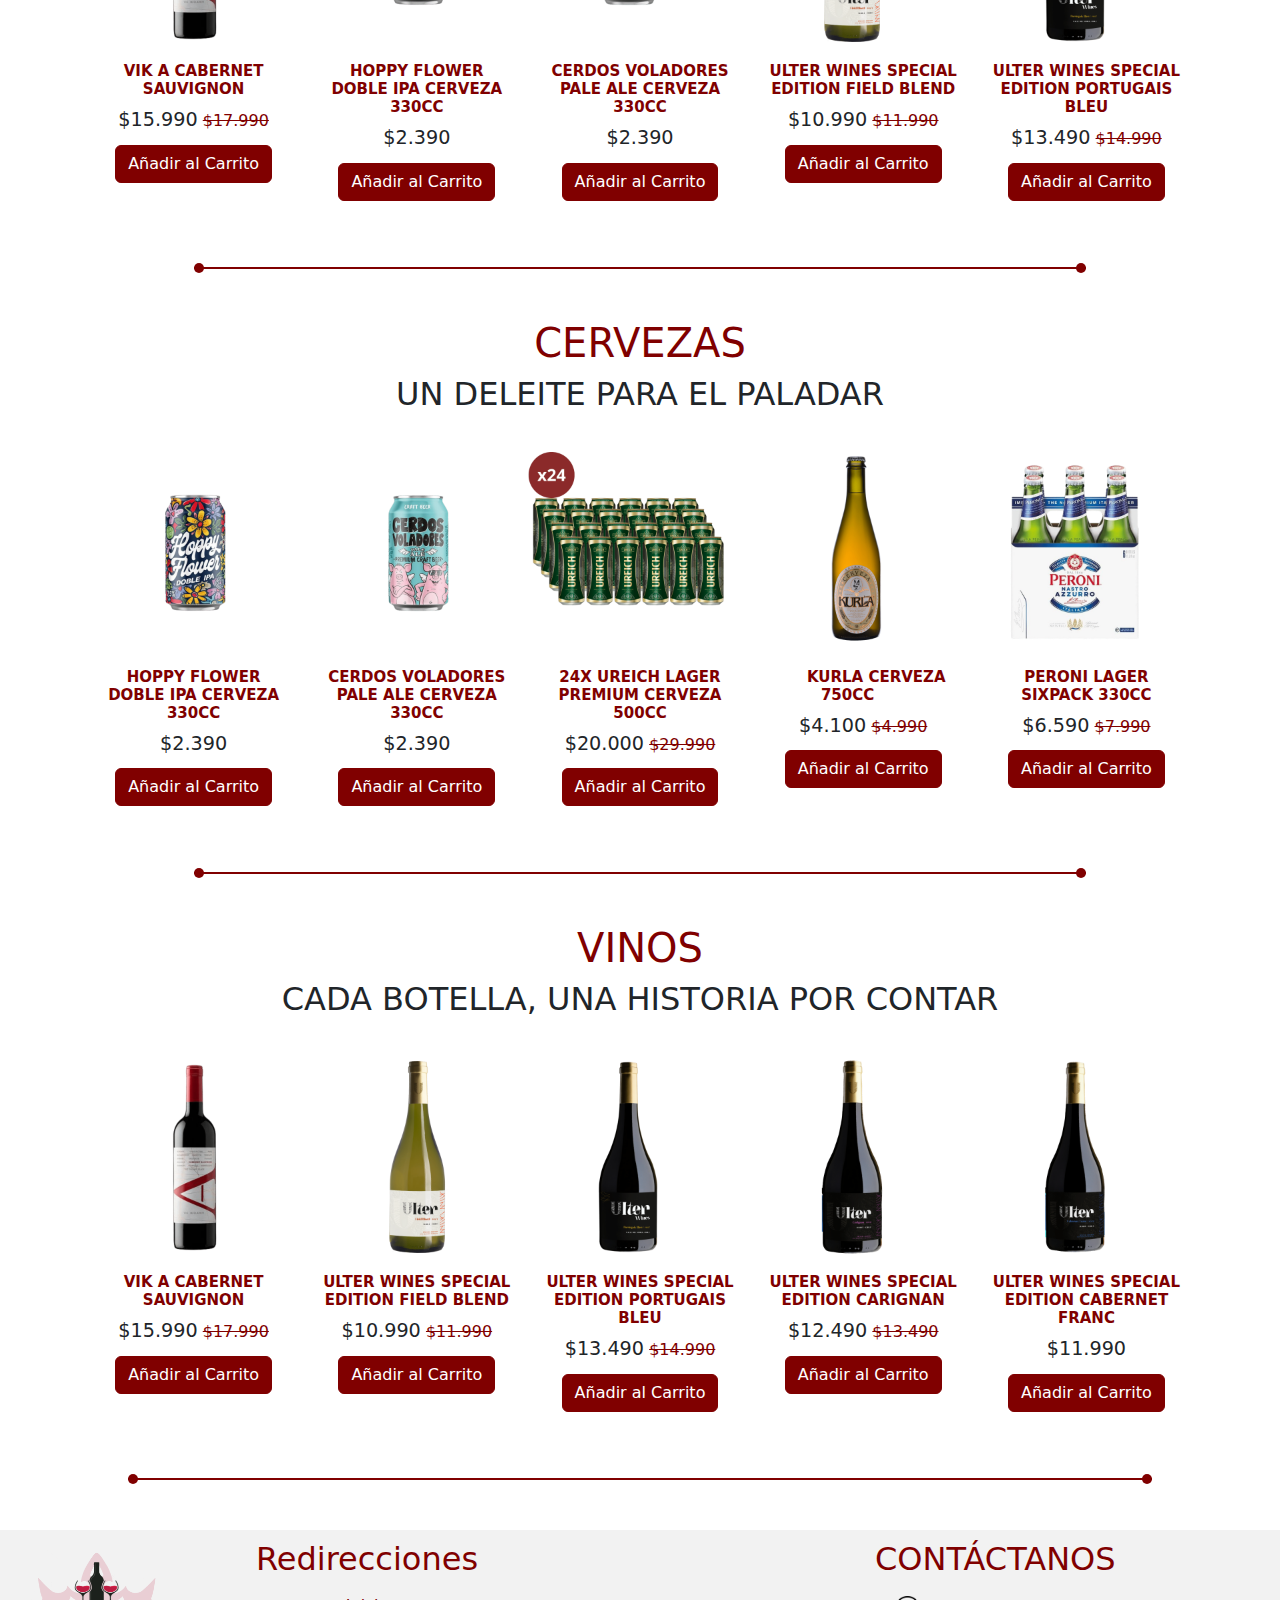
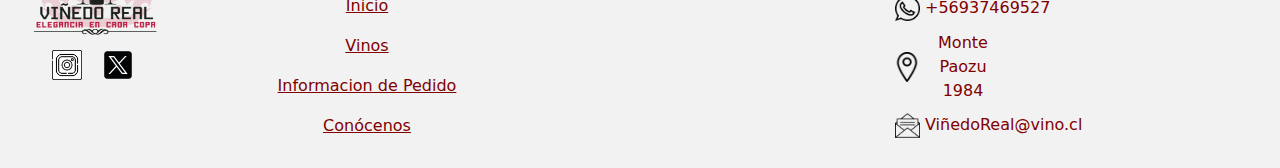
==== commit 837d605b: "Ultimo commit para la prueba" ====
--- a/index.html
+++ b/index.html
@@ -1,606 +1,487 @@
 <!DOCTYPE html>
 <html lang="es">
-  <head>
-    <meta charset="UTF-8" />
-    <meta name="viewport" content="width=device-width, initial-scale=1.0" />
-    <title>Viñedo Real</title>
-    <link
-      href="https://cdn.jsdelivr.net/npm/bootstrap@5.3.3/dist/css/bootstrap.min.css"
-      rel="stylesheet"
-      integrity="sha384-QWTKZyjpPEjISv5WaRU9OFeRpok6YctnYmDr5pNlyT2bRjXh0JMhjY6hW+ALEwIH"
-      crossorigin="anonymous"
-    />
-    <link rel="stylesheet" href="index.css" />
-    <link
-      rel="stylesheet"
-      href="https://cdnjs.cloudflare.com/ajax/libs/font-awesome/5.15.3/css/all.min.css"
-    />
-    <link rel="preconnect" href="https://fonts.googleapis.com" />
-    <link rel="preconnect" href="https://fonts.gstatic.com" crossorigin />
-    <link
-      href="https://fonts.googleapis.com/css2?family=Whisper&display=swap"
-      rel="stylesheet"
-    />
-    <link rel="preconnect" href="https://fonts.googleapis.com" />
-    <link rel="preconnect" href="https://fonts.gstatic.com" crossorigin />
-    <link
-      href="https://fonts.googleapis.com/css2?family=Lora:ital,wght@0,400..700;1,400..700&family=Whisper&display=swap"
-      rel="stylesheet"
-    />
-  </head>
-  <body>
-    <!-- Barra de navegacion con boostrap -->
-    <nav class="navbar navbar-expand-lg navbar-light">
-      <a class="navbar-brand" href="index.html">
-        <div id="logo" class="">
-          <img src="imagenes/logo.png" alt="Logo" />
-        </div>
-      </a>
-      <button class="navbar-toggler" type="button" data-toggle="collapse" data-target="#navbarSupportedContent" aria-controls="navbarSupportedContent" aria-expanded="false" aria-label="Toggle navigation">
-        <span class="navbar-toggler-icon"></span>
-      </button>
-    
-      <div class="collapse navbar-collapse" id="navbarSupportedContent">
-        <ul class="navbar-nav mr-auto">
-          <li class="nav-item active">
-            <a class="nav-link" href="index.html">Inicio <span class="sr-only">(current)</span></a>
+
+<head>
+  <meta charset="UTF-8" />
+  <meta name="viewport" content="width=device-width, initial-scale=1.0" />
+  <title>Viñedo Real</title>
+  <link href="https://cdn.jsdelivr.net/npm/bootstrap@5.3.3/dist/css/bootstrap.min.css" rel="stylesheet"
+    integrity="sha384-QWTKZyjpPEjISv5WaRU9OFeRpok6YctnYmDr5pNlyT2bRjXh0JMhjY6hW+ALEwIH" crossorigin="anonymous" />
+  <link rel="stylesheet" href="styles\index.css" />
+  <link rel="stylesheet" href="https://cdnjs.cloudflare.com/ajax/libs/font-awesome/5.15.3/css/all.min.css" />
+  <link rel="preconnect" href="https://fonts.googleapis.com" />
+  <link rel="preconnect" href="https://fonts.gstatic.com" crossorigin />
+  <link href="https://fonts.googleapis.com/css2?family=Whisper&display=swap" rel="stylesheet" />
+  <link rel="preconnect" href="https://fonts.googleapis.com" />
+  <link rel="preconnect" href="https://fonts.gstatic.com" crossorigin />
+  <link href="https://fonts.googleapis.com/css2?family=Lora:ital,wght@0,400..700;1,400..700&family=Whisper&display=swap"
+    rel="stylesheet" />
+</head>
+
+<body>
+  <!-- Barra de navegacion con boostrap -->
+  <nav class="navbar navbar-expand-lg navbar-light">
+    <a class="navbar-brand" href="/index.html">
+      <div id="logo" class="">
+        <img src="/imagenes/logo.png" alt="Logo" />
+      </div>
+    </a>
+    <button class="navbar-toggler" type="button" data-toggle="collapse" data-target="#navbarSupportedContent"
+      aria-controls="navbarSupportedContent" aria-expanded="false" aria-label="Toggle navigation">
+      <span class="navbar-toggler-icon"></span>
+    </button>
+    <div class="collapse navbar-collapse" id="navbarSupportedContent">
+      <ul class="navbar-nav mr-auto">
+        <li class="nav-item active">
+          <a class="nav-link" href="/index.html">Inicio <span class="sr-only">(current)</span></a>
+        </li>
+        <li class="nav-item">
+          <a class="nav-link" href="#">Vinos</a>
+        </li>
+        <li class="nav-item">
+          <a class="nav-link" href="/pages/pedidos.html">Mis Compras</a>
+        </li>
+        <li class="nav-item">
+          <a class="nav-link" href="#">Conócenos</a>
+        </li>
+      </ul>
+      <form id="Busqueda" class="form-inline my-2 my-lg-0 mx-auto" role="search">
+        <input type="search" placeholder="Buscar..." aria-label="Search" class="form-control mr-sm-2">
+        <button class="btn btn-outline-success my-2 my-sm-0" type="submit"><img src="/imagenes/busqueda.png"
+            alt="busqueda" /></button>
+      </form>
+      <div class="ml-auto">
+        <a href="/pages/login.html" class="btn white-btn">Inicio de Sesión</a>
+        <a href="/pages/carrito.html" class="btn" id="carritoBtn">
+          <img src="/imagenes/carrito.png" alt="carrito" />
+        </a>
+      </div>
+    </div>
+  </nav>
+  <!--TODO           CARRUSEL-->
+  <div class="container">
+    <div class="row"> <!-- Carrusel -->
+      <div id="carouselExampleIndicators" class="carousel slide">
+        <div class="carousel-indicators">
+          <button type="button" data-bs-target="#carouselExampleIndicators" data-bs-slide-to="0" class="active"
+            aria-current="true" aria-label="Slide 1"></button>
+          <button type="button" data-bs-target="#carouselExampleIndicators" data-bs-slide-to="1"
+            aria-label="Slide 2"></button>
+          <button type="button" data-bs-target="#carouselExampleIndicators" data-bs-slide-to="2"
+            aria-label="Slide 3"></button>
+        </div>
+        <div class="carousel-inner">
+          <div class="carousel-item active">
+            <img src="imagenes/carrusel1.png" class="d-block w-100" alt="slide1uvas" />
+            <div class="carousel-caption">
+              <h5>Rayos de Pasión: El Vino Uva Roja que Ilumina Tus Sentidos</h5>
+              <p>
+                Déjate envolver por la magia de Rayos de Pasión, un vino uva roja
+                que captura la esencia del otoño en cada sorbo. Con la luz del sol
+                acariciando suavemente sus tonalidades, este elixir embriaga con
+                su aroma a frutos maduros y su sabor refinado. Como las hojas que
+                bailan con el viento en una tarde dorada, cada copa de Rayos de
+                Pasión es un momento de deleite y armonía. Descubre el encanto del
+                otoño en cada gota, y deja que este vino ilumine tus momentos más
+                especiales.
+              </p>
+            </div>
+          </div>
+          <div class="carousel-item">
+            <img src="imagenes/carrusel2.png" class="d-block w-100" alt="slide2sangre" />
+            <div class="carousel-caption">
+              <h5>Sangre del Viñedo: El Vino Rojo que Cautiva los Sentidos</h5>
+              <p>
+                Sumérgete en la seducción de nuestro vino Sangre del Viñedo, una
+                experiencia sensorial que despierta los sentidos con su tonalidad
+                roja profunda y su sabor exquisito. Proveniente de las uvas más
+                selectas de nuestros viñedos, cada sorbo es un viaje a la pasión y
+                la elegancia. Descubre el placer en cada gota, y deja que Sangre
+                del Viñedo realce tus momentos más especiales.
+              </p>
+            </div>
+          </div>
+          <div class="carousel-item">
+            <img src="imagenes/carrusel3.png" class="d-block w-100" alt="slide3verde" />
+            <div class="carousel-caption">
+              <h5>
+                Resplandor Dorado: El Espumante Amarillo que Despierta el Espíritu
+              </h5>
+              <p>
+                Embárcate en un viaje celestial con Resplandor Dorado, un
+                espumante amarillo que irradia luz divina en cada sorbo. Envuelto
+                en un halo de uvas verdes y la exuberancia de la naturaleza, este
+                elixir despierta tus sentidos con su brillo celestial y su aroma a
+                frescura primaveral. Como los rayos del sol que acarician la
+                tierra fértil, cada copa de Resplandor Dorado es una experiencia
+                luminosa que eleva el alma. Descubre la magia en cada gota, y deja
+                que este espumante ilumine tus momentos más especiales.
+              </p>
+            </div>
+          </div>
+        </div>
+        <button class="carousel-control-prev" type="button" data-bs-target="#carouselExampleIndicators"
+          data-bs-slide="prev">
+          <span class="carousel-control-prev-icon" aria-hidden="true"></span>
+          <span class="visually-hidden">Previous</span>
+        </button>
+        <button class="carousel-control-next" type="button" data-bs-target="#carouselExampleIndicators"
+          data-bs-slide="next">
+          <span class="carousel-control-next-icon" aria-hidden="true"></span>
+          <span class="visually-hidden">Next</span>
+        </button>
+      </div>
+    </div>
+    <div class="row"> <!-- Imperdibles vinos -->
+      <h1>IMPERDIBLES</h1>
+      <h2>OFERTAS POR TIEMPO Y STOCK LIMITADO</h2>
+
+      <!--TODO     CARDS    -->
+
+      <div class="card-container">
+        <div class="card" style="width: 18rem">
+          <img src="imagenes/vinos/vino1.png" class="card-img-top" alt="vino1" />
+          <div class="card-body">
+            <h5 class="card-title">ULTER WINES SPECIAL EDITION FIELD BLEND</h5>
+            <div class="price">
+              <span class="discounted-price">$10.990</span>
+              <span class="original-price">$11.990</span>
+            </div>
+            <a href="#" class="btn btn-primary">Añadir al Carrito</a>
+          </div>
+        </div>
+        <div class="card" style="width: 18rem">
+          <img src="imagenes/vinos/vino2.png" class="card-img-top" alt="vino2" />
+          <div class="card-body">
+            <h5 class="card-title">ULTER WINES SPECIAL EDITION PORTUGAIS BLEU</h5>
+            <div class="price">
+              <span class="discounted-price">$13.490</span>
+              <span class="original-price">$14.990</span>
+            </div>
+            <a href="#" class="btn btn-primary">Añadir al Carrito</a>
+          </div>
+        </div>
+        <div class="card d-none d-sm-block" style="width: 18rem">
+          <img src="imagenes/vinos/vino3.png" class="card-img-top" alt="vino3" />
+          <div class="card-body">
+            <h5 class="card-title">ULTER WINES SPECIAL EDITION CARIGNAN</h5>
+            <div class="price">
+              <span class="discounted-price">$12.490</span>
+              <span class="original-price">$13.490</span>
+            </div>
+            <a href="#" class="btn btn-primary">Añadir al Carrito</a>
+          </div>
+        </div>
+        <div class="card d-none d-sm-block" style="width: 18rem">
+          <img src="imagenes/vinos/vino4.png" class="card-img-top" alt="vino4" />
+          <div class="card-body">
+            <h5 class="card-title">2X ROCK WINES LOW TINTO Y LOW ROSÉ</h5>
+            <div class="price">
+              <span class="discounted-price">$16.000</span>
+              <span class="original-price">$19.990</span>
+            </div>
+            <a href="#" class="btn btn-primary">Añadir al Carrito</a>
+          </div>
+        </div>
+        <div class="card d-none d-sm-block" style="width: 18rem">
+          <img src="imagenes/vinos/vino5.png" class="card-img-top" alt="vino5" />
+          <div class="card-body">
+            <h5 class="card-title">3X OPERA SPARKLING BLUE ESPUMANTE</h5>
+            <div class="price">
+              <span class="discounted-price">$9.990</span>
+              <span class="original-price">$14.970</span>
+            </div>
+            <a href="#" class="btn btn-primary">Añadir al Carrito</a>
+          </div>
+        </div>
+      </div>
+    </div>
+    <div class="separador"></div>
+
+    <div class="row"> <!-- Ultimos lanzamientos -->
+      <h1>ÚLTIMOS LANZAMIENTOS</h1>
+      <h2>NUEVAS INCORPORACIONES A NUESTRA EXTENSA LISTA</h2>
+
+      <!--TODO     CARDS   2 -->
+
+      <div class="card-container">
+        <div class="card" style="width: 18rem">
+          <img src="imagenes/vinos/vino11.png" class="card-img-top" alt="vino11" />
+          <div class="card-body">
+            <h5 class="card-title">VIK A CABERNET SAUVIGNON</h5>
+            <div class="price">
+              <span class="discounted-price">$15.990</span>
+              <span class="original-price">$17.990</span>
+            </div>
+            <a href="#" class="btn btn-primary">Añadir al Carrito</a>
+          </div>
+        </div>
+        <div class="card" style="width: 18rem">
+          <img src="imagenes/vinos/vino22.png" class="card-img-top" alt="vino22" />
+          <div class="card-body">
+            <h5 class="card-title">HOPPY FLOWER DOBLE IPA CERVEZA 330CC</h5>
+            <div class="price">
+              <span class="discounted-price">$2.390</span>
+            </div>
+            <a href="#" class="btn btn-primary">Añadir al Carrito</a>
+          </div>
+        </div>
+        <div class="card d-none d-sm-block" style="width: 18rem">
+          <img src="imagenes/vinos/vino33.png" class="card-img-top" alt="vino33" />
+          <div class="card-body">
+            <h5 class="card-title">CERDOS VOLADORES PALE ALE CERVEZA 330CC</h5>
+            <div class="price">
+              <span class="discounted-price">$2.390</span>
+            </div>
+            <a href="#" class="btn btn-primary">Añadir al Carrito</a>
+          </div>
+        </div>
+        <div class="card d-none d-sm-block" style="width: 18rem">
+          <img src="imagenes/vinos/vino44.png" class="card-img-top" alt="vino44" />
+          <div class="card-body">
+            <h5 class="card-title">ULTER WINES SPECIAL EDITION FIELD BLEND</h5>
+            <div class="price">
+              <span class="discounted-price">$10.990</span>
+              <span class="original-price">$11.990</span>
+            </div>
+            <a href="#" class="btn btn-primary">Añadir al Carrito</a>
+          </div>
+        </div>
+        <div class="card d-none d-sm-block" style="width: 18rem">
+          <img src="imagenes/vinos/vino55.png" class="card-img-top" alt="vino55" />
+          <div class="card-body">
+            <h5 class="card-title">ULTER WINES SPECIAL EDITION PORTUGAIS BLEU</h5>
+            <div class="price">
+              <span class="discounted-price">$13.490</span>
+              <span class="original-price">$14.990</span>
+            </div>
+            <a href="#" class="btn btn-primary">Añadir al Carrito</a>
+          </div>
+        </div>
+      </div>
+    </div>
+    <div class="separador"></div>
+
+    <div class="row"> <!-- Cervezas -->
+      <h1>CERVEZAS</h1>
+      <h2>UN DELEITE PARA EL PALADAR</h2>
+
+      <!--TODO     CARDS  3  -->
+
+      <div class="card-container">
+        <div class="card" style="width: 18rem">
+          <img src="imagenes/vinos/vino111.png" class="card-img-top" alt="vino111" />
+          <div class="card-body">
+            <h5 class="card-title">HOPPY FLOWER DOBLE IPA CERVEZA 330CC</h5>
+            <div class="price">
+              <span class="discounted-price"> $2.390</span>
+            </div>
+            <a href="#" class="btn btn-primary">Añadir al Carrito</a>
+          </div>
+        </div>
+        <div class="card" style="width: 18rem">
+          <img src="imagenes/vinos/vino222.png" class="card-img-top" alt="vino222" />
+          <div class="card-body">
+            <h5 class="card-title">CERDOS VOLADORES PALE ALE CERVEZA 330CC</h5>
+            <div class="price">
+              <span class="discounted-price">$2.390</span>
+            </div>
+            <a href="#" class="btn btn-primary">Añadir al Carrito</a>
+          </div>
+        </div>
+        <div class="card d-none d-sm-block" style="width: 18rem">
+          <img src="imagenes/vinos/vino333.png" class="card-img-top" alt="vino333" />
+          <div class="card-body">
+            <h5 class="card-title">24X UREICH LAGER PREMIUM CERVEZA 500CC</h5>
+            <div class="price">
+              <span class="discounted-price">$20.000</span>
+              <span class="original-price">$29.990</span>
+            </div>
+            <a href="#" class="btn btn-primary">Añadir al Carrito</a>
+          </div>
+        </div>
+        <div class="card d-none d-sm-block" style="width: 18rem">
+          <img src="imagenes/vinos/vino444.png" class="card-img-top" alt="vino444" />
+          <div class="card-body">
+            <h5 class="card-title">
+              ‎ ‎ ‎ ‎ ‎ KURLA CERVEZA 750CC‎ ‎ ‎ ‎ ‎‎ ‎ ‎
+            </h5>
+            <div class="price">
+              <span class="discounted-price">$4.100</span>
+              <span class="original-price">$4.990</span>
+            </div>
+            <a href="#" class="btn btn-primary">Añadir al Carrito</a>
+          </div>
+        </div>
+        <div class="card d-none d-sm-block" style="width: 18rem">
+          <img src="imagenes/vinos/vino555.png" class="card-img-top" alt="vino555" />
+          <div class="card-body">
+            <h5 class="card-title">PERONI LAGER SIXPACK 330CC</h5>
+            <div class="price">
+              <span class="discounted-price">$6.590</span>
+              <span class="original-price">$7.990</span>
+            </div>
+            <a href="#" class="btn btn-primary">Añadir al Carrito</a>
+          </div>
+        </div>
+      </div>
+    </div>
+    <div class="separador"></div>
+
+    <div class="row"> <!-- Vinos -->
+      <h1>VINOS</h1>
+      <h2>CADA BOTELLA, UNA HISTORIA POR CONTAR</h2>
+
+      <!--TODO     CARDS  4  -->
+
+      <div class="card-container">
+        <div class="card" style="width: 18rem">
+          <img src="imagenes/vinos/vino1111.png" class="card-img-top" alt="vino1111" />
+          <div class="card-body">
+            <h5 class="card-title">VIK A CABERNET SAUVIGNON</h5>
+            <div class="price">
+              <span class="discounted-price">$15.990</span>
+              <span class="original-price">$17.990</span>
+            </div>
+            <a href="#" class="btn btn-primary">Añadir al Carrito</a>
+          </div>
+        </div>
+        <div class="card" style="width: 18rem">
+          <img src="imagenes/vinos/vino2222.png" class="card-img-top" alt="vino2222" />
+          <div class="card-body">
+            <h5 class="card-title">ULTER WINES SPECIAL EDITION FIELD BLEND</h5>
+            <div class="price">
+              <span class="discounted-price">$10.990</span>
+              <span class="original-price">$11.990</span>
+            </div>
+            <a href="#" class="btn btn-primary">Añadir al Carrito</a>
+          </div>
+        </div>
+        <div class="card d-none d-sm-block" style="width: 18rem">
+          <img src="imagenes/vinos/vino3333.png" class="card-img-top" alt="vino3333" />
+          <div class="card-body">
+            <h5 class="card-title">ULTER WINES SPECIAL EDITION PORTUGAIS BLEU</h5>
+            <div class="price">
+              <span class="discounted-price">$13.490</span>
+              <span class="original-price">$14.990</span>
+            </div>
+            <a href="#" class="btn btn-primary">Añadir al Carrito</a>
+          </div>
+        </div>
+        <div class="card d-none d-sm-block" style="width: 18rem">
+          <img src="imagenes/vinos/vino4444.png" class="card-img-top" alt="vino4444" />
+          <div class="card-body">
+            <h5 class="card-title">ULTER WINES SPECIAL EDITION CARIGNAN</h5>
+            <div class="price">
+              <span class="discounted-price">$12.490</span>
+              <span class="original-price">$13.490</span>
+            </div>
+            <a href="#" class="btn btn-primary">Añadir al Carrito</a>
+          </div>
+        </div>
+        <div class="card d-none d-sm-block" style="width: 18rem">
+          <img src="imagenes/vinos/vino5555.png" class="card-img-top" alt="vino5555" />
+          <div class="card-body">
+            <h5 class="card-title">ULTER WINES SPECIAL EDITION CABERNET FRANC</h5>
+            <div class="price">
+              <span class="discounted-price">$11.990</span>
+            </div>
+            <a href="#" class="btn btn-primary">Añadir al Carrito</a>
+          </div>
+        </div>
+      </div>
+    </div>
+  </div>
+  <div class="separador"></div>
+
+  <!--TODO   FOOTER   -->
+
+  <footer class="custom-footer">
+    <div class="custom-logo-container">
+      <div>
+        <img src="imagenes/logo.png" alt="logo" class="custom-logo" />
+        <img src="imagenes/instagram.png" alt="instagram" class="custom-icon" />
+        <img src="imagenes/x.png" alt="x" class="custom-icon1" />
+      </div>
+    </div>
+    <div class="custom-titles-container">
+      <div class="custom-title">
+        <h2>Redirecciones</h2>
+        <ul class="list-group list-group-flush">
+          <li class="list-group-item"><a href="index.html">Inicio</a></li>
+          <li class="list-group-item"><a href="#">Vinos</a></li>
+          <li class="list-group-item">
+            <a href="pedidos.html">Informacion de Pedido</a>
           </li>
-          <li class="nav-item">
-            <a class="nav-link" href="vinos.html">Vinos</a>
-          </li>
-          <li class="nav-item">
-            <a class="nav-link" href="pedidos.html">Mis Compras</a>
-          </li>
-          <li class="nav-item">
-            <a class="nav-link" href="conocenos.html">Conócenos</a>
+          <li class="list-group-item">
+            <a href="#">Conócenos</a>
           </li>
         </ul>
-        <form id="Busqueda"  class="form-inline my-2 my-lg-0 mx-auto" role="search">
-          <input type="search" placeholder="Buscar..." aria-label="Search" class="form-control mr-sm-2">
-          <button class="btn btn-outline-success my-2 my-sm-0" type="submit"><img src="imagenes/busqueda.png" alt="busqueda"/></button>
-        </form>
-        <div class="ml-auto">
-          <a href="login.html" class="btn white-btn">Inicio de Sesión</a>
-          <a href="carrito.html" class="btn" id="carritoBtn">
-            <img src="imagenes/carrito.png" alt="carrito" />
-          </a>
-        </div>
-      </div>
-    </nav>
-    <!--TODO           CARRUSEL-->
-    <div class="container">
-      <div class="row"> <!-- Carrusel -->
-        <div id="carouselExampleIndicators" class="carousel slide">
-          <div class="carousel-indicators">
-            <button
-              type="button"
-              data-bs-target="#carouselExampleIndicators"
-              data-bs-slide-to="0"
-              class="active"
-              aria-current="true"
-              aria-label="Slide 1"
-            ></button>
-            <button
-              type="button"
-              data-bs-target="#carouselExampleIndicators"
-              data-bs-slide-to="1"
-              aria-label="Slide 2"
-            ></button>
-            <button
-              type="button"
-              data-bs-target="#carouselExampleIndicators"
-              data-bs-slide-to="2"
-              aria-label="Slide 3"
-            ></button>
-          </div>
-          <div class="carousel-inner">
-            <div class="carousel-item active">
-              <img
-                src="imagenes/carrusel1.png"
-                class="d-block w-100"
-                alt="slide1uvas"
-              />
-              <div class="carousel-caption">
-                <h5>Rayos de Pasión: El Vino Uva Roja que Ilumina Tus Sentidos</h5>
-                <p>
-                  Déjate envolver por la magia de Rayos de Pasión, un vino uva roja
-                  que captura la esencia del otoño en cada sorbo. Con la luz del sol
-                  acariciando suavemente sus tonalidades, este elixir embriaga con
-                  su aroma a frutos maduros y su sabor refinado. Como las hojas que
-                  bailan con el viento en una tarde dorada, cada copa de Rayos de
-                  Pasión es un momento de deleite y armonía. Descubre el encanto del
-                  otoño en cada gota, y deja que este vino ilumine tus momentos más
-                  especiales.
-                </p>
-              </div>
-            </div>
-            <div class="carousel-item">
-              <img
-                src="imagenes/carrusel2.png"
-                class="d-block w-100"
-                alt="slide2sangre"
-              />
-              <div class="carousel-caption">
-                <h5>Sangre del Viñedo: El Vino Rojo que Cautiva los Sentidos</h5>
-                <p>
-                  Sumérgete en la seducción de nuestro vino Sangre del Viñedo, una
-                  experiencia sensorial que despierta los sentidos con su tonalidad
-                  roja profunda y su sabor exquisito. Proveniente de las uvas más
-                  selectas de nuestros viñedos, cada sorbo es un viaje a la pasión y
-                  la elegancia. Descubre el placer en cada gota, y deja que Sangre
-                  del Viñedo realce tus momentos más especiales.
-                </p>
-              </div>
-            </div>
-            <div class="carousel-item">
-              <img
-                src="imagenes/carrusel3.png"
-                class="d-block w-100"
-                alt="slide3verde"
-              />
-              <div class="carousel-caption">
-                <h5>
-                  Resplandor Dorado: El Espumante Amarillo que Despierta el Espíritu
-                </h5>
-                <p>
-                  Embárcate en un viaje celestial con Resplandor Dorado, un
-                  espumante amarillo que irradia luz divina en cada sorbo. Envuelto
-                  en un halo de uvas verdes y la exuberancia de la naturaleza, este
-                  elixir despierta tus sentidos con su brillo celestial y su aroma a
-                  frescura primaveral. Como los rayos del sol que acarician la
-                  tierra fértil, cada copa de Resplandor Dorado es una experiencia
-                  luminosa que eleva el alma. Descubre la magia en cada gota, y deja
-                  que este espumante ilumine tus momentos más especiales.
-                </p>
-              </div>
-            </div>
-          </div>
-          <button
-            class="carousel-control-prev"
-            type="button"
-            data-bs-target="#carouselExampleIndicators"
-            data-bs-slide="prev"
-          >
-            <span class="carousel-control-prev-icon" aria-hidden="true"></span>
-            <span class="visually-hidden">Previous</span>
-          </button>
-          <button
-            class="carousel-control-next"
-            type="button"
-            data-bs-target="#carouselExampleIndicators"
-            data-bs-slide="next"
-          >
-            <span class="carousel-control-next-icon" aria-hidden="true"></span>
-            <span class="visually-hidden">Next</span>
-          </button>
-        </div>
-      </div>
-      <div class="row"> <!-- Imperdibles vinos -->
-        <h1>IMPERDIBLES</h1>
-        <h2>OFERTAS POR TIEMPO Y STOCK LIMITADO</h2>
-
-        <!--TODO     CARDS    -->
-
-        <div class="card-container">
-          <div class="card" style="width: 18rem">
-            <img src="imagenes/vinos/vino1.png" class="card-img-top" alt="vino1" />
-            <div class="card-body">
-              <h5 class="card-title">ULTER WINES SPECIAL EDITION FIELD BLEND</h5>
-              <div class="price">
-                <span class="discounted-price">$10.990</span>
-                <span class="original-price">$11.990</span>
-              </div>
-              <a href="#" class="btn btn-primary">Añadir al Carrito</a>
-            </div>
-          </div>
-          <div class="card" style="width: 18rem">
-            <img src="imagenes/vinos/vino2.png" class="card-img-top" alt="vino2" />
-            <div class="card-body">
-              <h5 class="card-title">ULTER WINES SPECIAL EDITION PORTUGAIS BLEU</h5>
-              <div class="price">
-                <span class="discounted-price">$13.490</span>
-                <span class="original-price">$14.990</span>
-              </div>
-              <a href="#" class="btn btn-primary">Añadir al Carrito</a>
-            </div>
-          </div>
-          <div class="card d-none d-sm-block" style="width: 18rem">
-            <img src="imagenes/vinos/vino3.png" class="card-img-top" alt="vino3" />
-            <div class="card-body">
-              <h5 class="card-title">ULTER WINES SPECIAL EDITION CARIGNAN</h5>
-              <div class="price">
-                <span class="discounted-price">$12.490</span>
-                <span class="original-price">$13.490</span>
-              </div>
-              <a href="#" class="btn btn-primary">Añadir al Carrito</a>
-            </div>
-          </div>
-          <div class="card d-none d-sm-block" style="width: 18rem">
-            <img src="imagenes/vinos/vino4.png" class="card-img-top" alt="vino4" />
-            <div class="card-body">
-              <h5 class="card-title">2X ROCK WINES LOW TINTO Y LOW ROSÉ</h5>
-              <div class="price">
-                <span class="discounted-price">$16.000</span>
-                <span class="original-price">$19.990</span>
-              </div>
-              <a href="#" class="btn btn-primary">Añadir al Carrito</a>
-            </div>
-          </div>
-          <div class="card d-none d-sm-block" style="width: 18rem">
-            <img src="imagenes/vinos/vino5.png" class="card-img-top" alt="vino5" />
-            <div class="card-body">
-              <h5 class="card-title">3X OPERA SPARKLING BLUE ESPUMANTE</h5>
-              <div class="price">
-                <span class="discounted-price">$9.990</span>
-                <span class="original-price">$14.970</span>
-              </div>
-              <a href="#" class="btn btn-primary">Añadir al Carrito</a>
-            </div>
-          </div>
-        </div>
-      </div>
-      <div class="separador"></div>
-
-      <div class="row"> <!-- Ultimos lanzamientos -->
-        <h1>ÚLTIMOS LANZAMIENTOS</h1>
-        <h2>NUEVAS INCORPORACIONES A NUESTRA EXTENSA LISTA</h2>
-
-        <!--TODO     CARDS   2 -->
-
-        <div class="card-container">
-          <div class="card" style="width: 18rem">
-            <img
-              src="imagenes/vinos/vino11.png"
-              class="card-img-top"
-              alt="vino11"
-            />
-            <div class="card-body">
-              <h5 class="card-title">VIK A CABERNET SAUVIGNON</h5>
-              <div class="price">
-                <span class="discounted-price">$15.990</span>
-                <span class="original-price">$17.990</span>
-              </div>
-              <a href="#" class="btn btn-primary">Añadir al Carrito</a>
-            </div>
-          </div>
-          <div class="card" style="width: 18rem">
-            <img
-              src="imagenes/vinos/vino22.png"
-              class="card-img-top"
-              alt="vino22"
-            />
-            <div class="card-body">
-              <h5 class="card-title">HOPPY FLOWER DOBLE IPA CERVEZA 330CC</h5>
-              <div class="price">
-                <span class="discounted-price">$2.390</span>
-              </div>
-              <a href="#" class="btn btn-primary">Añadir al Carrito</a>
-            </div>
-          </div>
-          <div class="card d-none d-sm-block" style="width: 18rem">
-            <img
-              src="imagenes/vinos/vino33.png"
-              class="card-img-top"
-              alt="vino33"
-            />
-            <div class="card-body">
-              <h5 class="card-title">CERDOS VOLADORES PALE ALE CERVEZA 330CC</h5>
-              <div class="price">
-                <span class="discounted-price">$2.390</span>
-              </div>
-              <a href="#" class="btn btn-primary">Añadir al Carrito</a>
-            </div>
-          </div>
-          <div class="card d-none d-sm-block" style="width: 18rem">
-            <img
-              src="imagenes/vinos/vino44.png"
-              class="card-img-top"
-              alt="vino44"
-            />
-            <div class="card-body">
-              <h5 class="card-title">ULTER WINES SPECIAL EDITION FIELD BLEND</h5>
-              <div class="price">
-                <span class="discounted-price">$10.990</span>
-                <span class="original-price">$11.990</span>
-              </div>
-              <a href="#" class="btn btn-primary">Añadir al Carrito</a>
-            </div>
-          </div>
-          <div class="card d-none d-sm-block" style="width: 18rem">
-            <img
-              src="imagenes/vinos/vino55.png"
-              class="card-img-top"
-              alt="vino55"
-            />
-            <div class="card-body">
-              <h5 class="card-title">ULTER WINES SPECIAL EDITION PORTUGAIS BLEU</h5>
-              <div class="price">
-                <span class="discounted-price">$13.490</span>
-                <span class="original-price">$14.990</span>
-              </div>
-              <a href="#" class="btn btn-primary">Añadir al Carrito</a>
-            </div>
-          </div>
-        </div>
-      </div>
-      <div class="separador"></div>
-
-      <div class="row"> <!-- Cervezas -->
-        <h1>CERVEZAS</h1>
-        <h2>UN DELEITE PARA EL PALADAR</h2>
-
-        <!--TODO     CARDS  3  -->
-
-        <div class="card-container">
-          <div class="card" style="width: 18rem">
-            <img
-              src="imagenes/vinos/vino111.png"
-              class="card-img-top"
-              alt="vino111"
-            />
-            <div class="card-body">
-              <h5 class="card-title">HOPPY FLOWER DOBLE IPA CERVEZA 330CC</h5>
-              <div class="price">
-                <span class="discounted-price"> $2.390</span>
-              </div>
-              <a href="#" class="btn btn-primary">Añadir al Carrito</a>
-            </div>
-          </div>
-          <div class="card" style="width: 18rem">
-            <img
-              src="imagenes/vinos/vino222.png"
-              class="card-img-top"
-              alt="vino222"
-            />
-            <div class="card-body">
-              <h5 class="card-title">CERDOS VOLADORES PALE ALE CERVEZA 330CC</h5>
-              <div class="price">
-                <span class="discounted-price">$2.390</span>
-              </div>
-              <a href="#" class="btn btn-primary">Añadir al Carrito</a>
-            </div>
-          </div>
-          <div class="card d-none d-sm-block" style="width: 18rem">
-            <img
-              src="imagenes/vinos/vino333.png"
-              class="card-img-top"
-              alt="vino333"
-            />
-            <div class="card-body">
-              <h5 class="card-title">24X UREICH LAGER PREMIUM CERVEZA 500CC</h5>
-              <div class="price">
-                <span class="discounted-price">$20.000</span>
-                <span class="original-price">$29.990</span>
-              </div>
-              <a href="#" class="btn btn-primary">Añadir al Carrito</a>
-            </div>
-          </div>
-          <div class="card d-none d-sm-block" style="width: 18rem">
-            <img
-              src="imagenes/vinos/vino444.png"
-              class="card-img-top"
-              alt="vino444"
-            />
-            <div class="card-body">
-              <h5 class="card-title">
-                ‎ ‎ ‎ ‎ ‎ KURLA CERVEZA 750CC‎ ‎ ‎ ‎ ‎‎ ‎ ‎
-              </h5>
-              <div class="price">
-                <span class="discounted-price">$4.100</span>
-                <span class="original-price">$4.990</span>
-              </div>
-              <a href="#" class="btn btn-primary">Añadir al Carrito</a>
-            </div>
-          </div>
-          <div class="card d-none d-sm-block" style="width: 18rem">
-            <img
-              src="imagenes/vinos/vino555.png"
-              class="card-img-top"
-              alt="vino555"
-            />
-            <div class="card-body">
-              <h5 class="card-title">PERONI LAGER SIXPACK 330CC</h5>
-              <div class="price">
-                <span class="discounted-price">$6.590</span>
-                <span class="original-price">$7.990</span>
-              </div>
-              <a href="#" class="btn btn-primary">Añadir al Carrito</a>
-            </div>
-          </div>
-        </div>
-      </div>
-      <div class="separador"></div>
-
-      <div class="row"> <!-- Vinos -->
-        <h1>VINOS</h1>
-        <h2>CADA BOTELLA, UNA HISTORIA POR CONTAR</h2>
-
-        <!--TODO     CARDS  4  -->
-
-        <div class="card-container">
-          <div class="card" style="width: 18rem">
-            <img
-              src="imagenes/vinos/vino1111.png"
-              class="card-img-top"
-              alt="vino1111"
-            />
-            <div class="card-body">
-              <h5 class="card-title">VIK A CABERNET SAUVIGNON</h5>
-              <div class="price">
-                <span class="discounted-price">$15.990</span>
-                <span class="original-price">$17.990</span>
-              </div>
-              <a href="#" class="btn btn-primary">Añadir al Carrito</a>
-            </div>
-          </div>
-          <div class="card" style="width: 18rem">
-            <img
-              src="imagenes/vinos/vino2222.png"
-              class="card-img-top"
-              alt="vino2222"
-            />
-            <div class="card-body">
-              <h5 class="card-title">ULTER WINES SPECIAL EDITION FIELD BLEND</h5>
-              <div class="price">
-                <span class="discounted-price">$10.990</span>
-                <span class="original-price">$11.990</span>
-              </div>
-              <a href="#" class="btn btn-primary">Añadir al Carrito</a>
-            </div>
-          </div>
-          <div class="card d-none d-sm-block" style="width: 18rem">
-            <img
-              src="imagenes/vinos/vino3333.png"
-              class="card-img-top"
-              alt="vino3333"
-            />
-            <div class="card-body">
-              <h5 class="card-title">ULTER WINES SPECIAL EDITION PORTUGAIS BLEU</h5>
-              <div class="price">
-                <span class="discounted-price">$13.490</span>
-                <span class="original-price">$14.990</span>
-              </div>
-              <a href="#" class="btn btn-primary">Añadir al Carrito</a>
-            </div>
-          </div>
-          <div class="card d-none d-sm-block" style="width: 18rem">
-            <img
-              src="imagenes/vinos/vino4444.png"
-              class="card-img-top"
-              alt="vino4444"
-            />
-            <div class="card-body">
-              <h5 class="card-title">ULTER WINES SPECIAL EDITION CARIGNAN</h5>
-              <div class="price">
-                <span class="discounted-price">$12.490</span>
-                <span class="original-price">$13.490</span>
-              </div>
-              <a href="#" class="btn btn-primary">Añadir al Carrito</a>
-            </div>
-          </div>
-          <div class="card d-none d-sm-block" style="width: 18rem">
-            <img
-              src="imagenes/vinos/vino5555.png"
-              class="card-img-top"
-              alt="vino5555"
-            />
-            <div class="card-body">
-              <h5 class="card-title">ULTER WINES SPECIAL EDITION CABERNET FRANC</h5>
-              <div class="price">
-                <span class="discounted-price">$11.990</span>
-              </div>
-              <a href="#" class="btn btn-primary">Añadir al Carrito</a>
-            </div>
-          </div> 
-        </div>
-      </div>
-    </div>
-    <div class="separador"></div>
-
-    <!--TODO   FOOTER   -->
-
-    <footer class="custom-footer">
-      <div class="custom-logo-container">
-        <div>
-          <img src="imagenes/logo.png" alt="logo" class="custom-logo" />
-          <img
-            src="imagenes/instagram.png"
-            alt="instagram"
-            class="custom-icon"
-          />
-          <img src="imagenes/x.png" alt="x" class="custom-icon1" />
-        </div>
-      </div>
-      <div class="custom-titles-container">
-        <div class="custom-title">
-          <h2>Redirecciones</h2>
-          <ul class="list-group list-group-flush">
-            <li class="list-group-item"><a href="index.html">Inicio</a></li>
-            <li class="list-group-item"><a href="vinos.html">Vinos</a></li>
-            <li class="list-group-item">
-              <a href="pedidos.html">Informacion de Pedido</a>
-            </li>
-            <li class="list-group-item">
-              <a href="conocenos.html">Conócenos</a>
-            </li>
-          </ul>
-        </div>
-        <div class="custom-title1">
-          <h2 class="titulo">CONTÁCTANOS</h2>
-          <ul class="list-group list-group-flush">
-            <li class="list-group-item1">
-              <img src="imagenes/whatsapp.png" alt="wsp" class="custom-icon3" />
-              +56937469527
-            </li>
-            <li class="list-group-item2">
-              <img
-                src="imagenes/ubicacion.png"
-                alt="ubicacion"
-                class="custom-icon2"
-              />
-              Monte Paozu 1984
-            </li>
-            <li class="list-group-item1">
-              <img
-                src="imagenes/correo.png"
-                alt="correo"
-                class="custom-icon3"
-              />
-              ViñedoReal@vino.cl
-            </li>
-          </ul>
-        </div>
-      </div>
-    </footer>
-
-    <div id="modal">
-      <div id="modal-content">
-        <p>¿Eres mayor de 18 años?</p>
-        <button id="yes-btn">Sí</button>
-        <button id="no-btn">No</button>
-      </div>
-    </div>
-
-    <script>
-      const modal = document.getElementById("modal");
-      const yesBtn = document.getElementById("yes-btn");
-      const noBtn = document.getElementById("no-btn");
-
-      window.onload = function () {
-        modal.style.display = "block";
-      };
-
-      yesBtn.addEventListener("click", function () {
-        modal.style.display = "none";
-      });
-
-      noBtn.addEventListener("click", function () {
-        window.location.href =
-          "https://www.senda.gob.cl/informacion-sobre-drogas/conoce-mas-sobre-las-drogas/alcohol/";
-      });
-
-      const toggleMenuBtn = document.getElementById("toggleMenu");
-      const navMenu = document.getElementById("navMenu");
-
-      toggleMenuBtn.addEventListener("click", function () {
-        navMenu.classList.toggle("responsive");
-      });
-    </script>
-
-    <script
-      src="https://cdn.jsdelivr.net/npm/bootstrap@5.3.3/dist/js/bootstrap.bundle.min.js"
-      integrity="sha384-YvpcrYf0tY3lHB60NNkmXc5s9fDVZLESaAA55NDzOxhy9GkcIdslK1eN7N6jIeHz"
-      crossorigin="anonymous"
-    ></script>
-    <script
-      src="https://cdn.jsdelivr.net/npm/@popperjs/core@2.11.8/dist/umd/popper.min.js"
-      integrity="sha384-I7E8VVD/ismYTF4hNIPjVp/Zjvgyol6VFvRkX/vR+Vc4jQkC+hVqc2pM8ODewa9r"
-      crossorigin="anonymous"
-    ></script>
-    <script
-      src="https://cdn.jsdelivr.net/npm/bootstrap@5.3.3/dist/js/bootstrap.min.js"
-      integrity="sha384-0pUGZvbkm6XF6gxjEnlmuGrJXVbNuzT9qBBavbLwCsOGabYfZo0T0to5eqruptLy"
-      crossorigin="anonymous"
-    ></script>
-  </body>
-</html>
+      </div>
+      <div class="custom-title1">
+        <h2 class="titulo">CONTÁCTANOS</h2>
+        <ul class="list-group list-group-flush">
+          <li class="list-group-item1">
+            <img src="imagenes/whatsapp.png" alt="wsp" class="custom-icon3" />
+            +56937469527
+          </li>
+          <li class="list-group-item2">
+            <img src="imagenes/ubicacion.png" alt="ubicacion" class="custom-icon2" />
+            Monte Paozu 1984
+          </li>
+          <li class="list-group-item1">
+            <img src="imagenes/correo.png" alt="correo" class="custom-icon3" />
+            ViñedoReal@vino.cl
+          </li>
+        </ul>
+      </div>
+    </div>
+  </footer>
+  <!--
+  <div id="modal">
+    <div id="modal-content">
+      <p>¿Eres mayor de 18 años?</p>
+      <button id="yes-btn">Sí</button>
+      <button id="no-btn">No</button>
+    </div>
+  </div> -->
+
+  <script>
+    const modal = document.getElementById("modal");
+    const yesBtn = document.getElementById("yes-btn");
+    const noBtn = document.getElementById("no-btn");
+
+    window.onload = function () {
+      modal.style.display = "block";
+    };
+
+    yesBtn.addEventListener("click", function () {
+      modal.style.display = "none";
+    });
+
+    noBtn.addEventListener("click", function () {
+      window.location.href =
+        "https://www.senda.gob.cl/informacion-sobre-drogas/conoce-mas-sobre-las-drogas/alcohol/";
+    });
+
+    const toggleMenuBtn = document.getElementById("toggleMenu");
+    const navMenu = document.getElementById("navMenu");
+
+    toggleMenuBtn.addEventListener("click", function () {
+      navMenu.classList.toggle("responsive");
+    });
+  </script>
+
+  <script src="https://cdn.jsdelivr.net/npm/bootstrap@5.3.3/dist/js/bootstrap.bundle.min.js"
+    integrity="sha384-YvpcrYf0tY3lHB60NNkmXc5s9fDVZLESaAA55NDzOxhy9GkcIdslK1eN7N6jIeHz"
+    crossorigin="anonymous"></script>
+  <script src="https://cdn.jsdelivr.net/npm/@popperjs/core@2.11.8/dist/umd/popper.min.js"
+    integrity="sha384-I7E8VVD/ismYTF4hNIPjVp/Zjvgyol6VFvRkX/vR+Vc4jQkC+hVqc2pM8ODewa9r"
+    crossorigin="anonymous"></script>
+  <script src="https://cdn.jsdelivr.net/npm/bootstrap@5.3.3/dist/js/bootstrap.min.js"
+    integrity="sha384-0pUGZvbkm6XF6gxjEnlmuGrJXVbNuzT9qBBavbLwCsOGabYfZo0T0to5eqruptLy"
+    crossorigin="anonymous"></script>
+  <script src="/js/pato.js"></script>
+</body>
+
+</html>